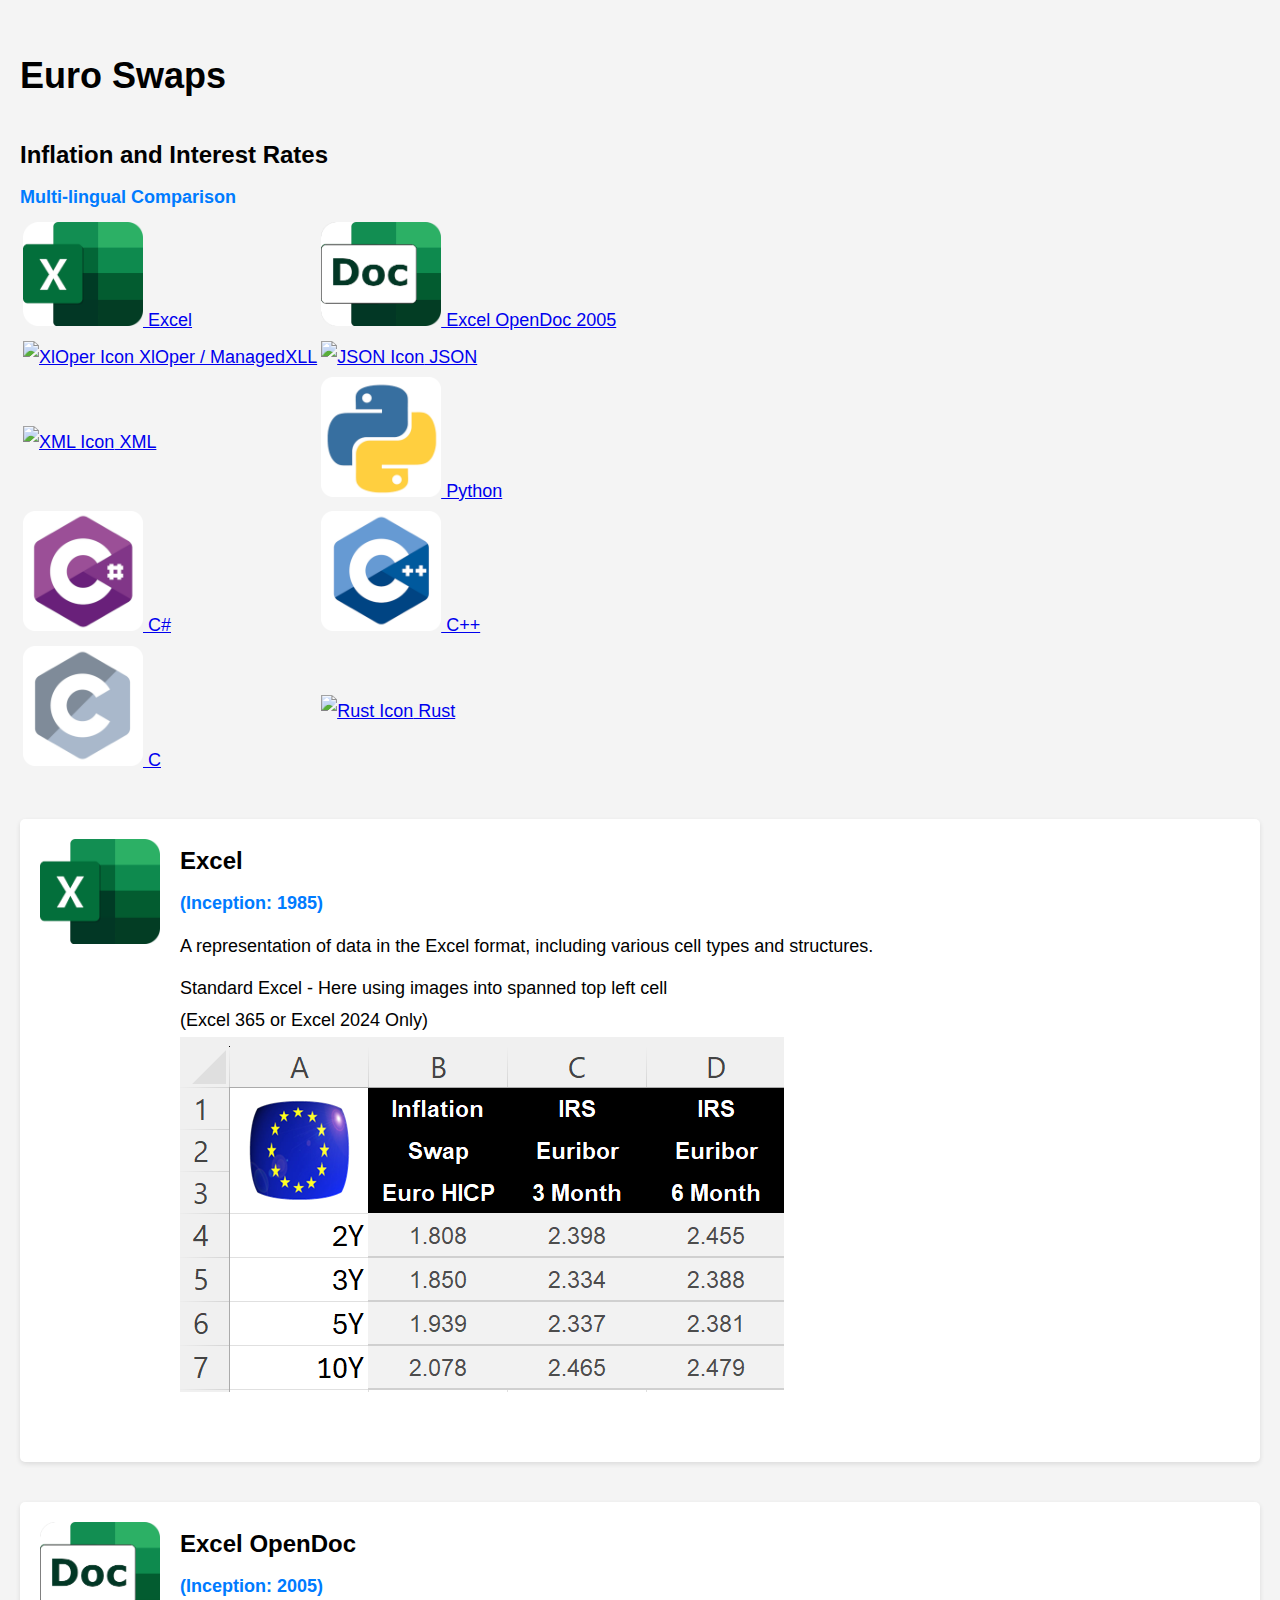
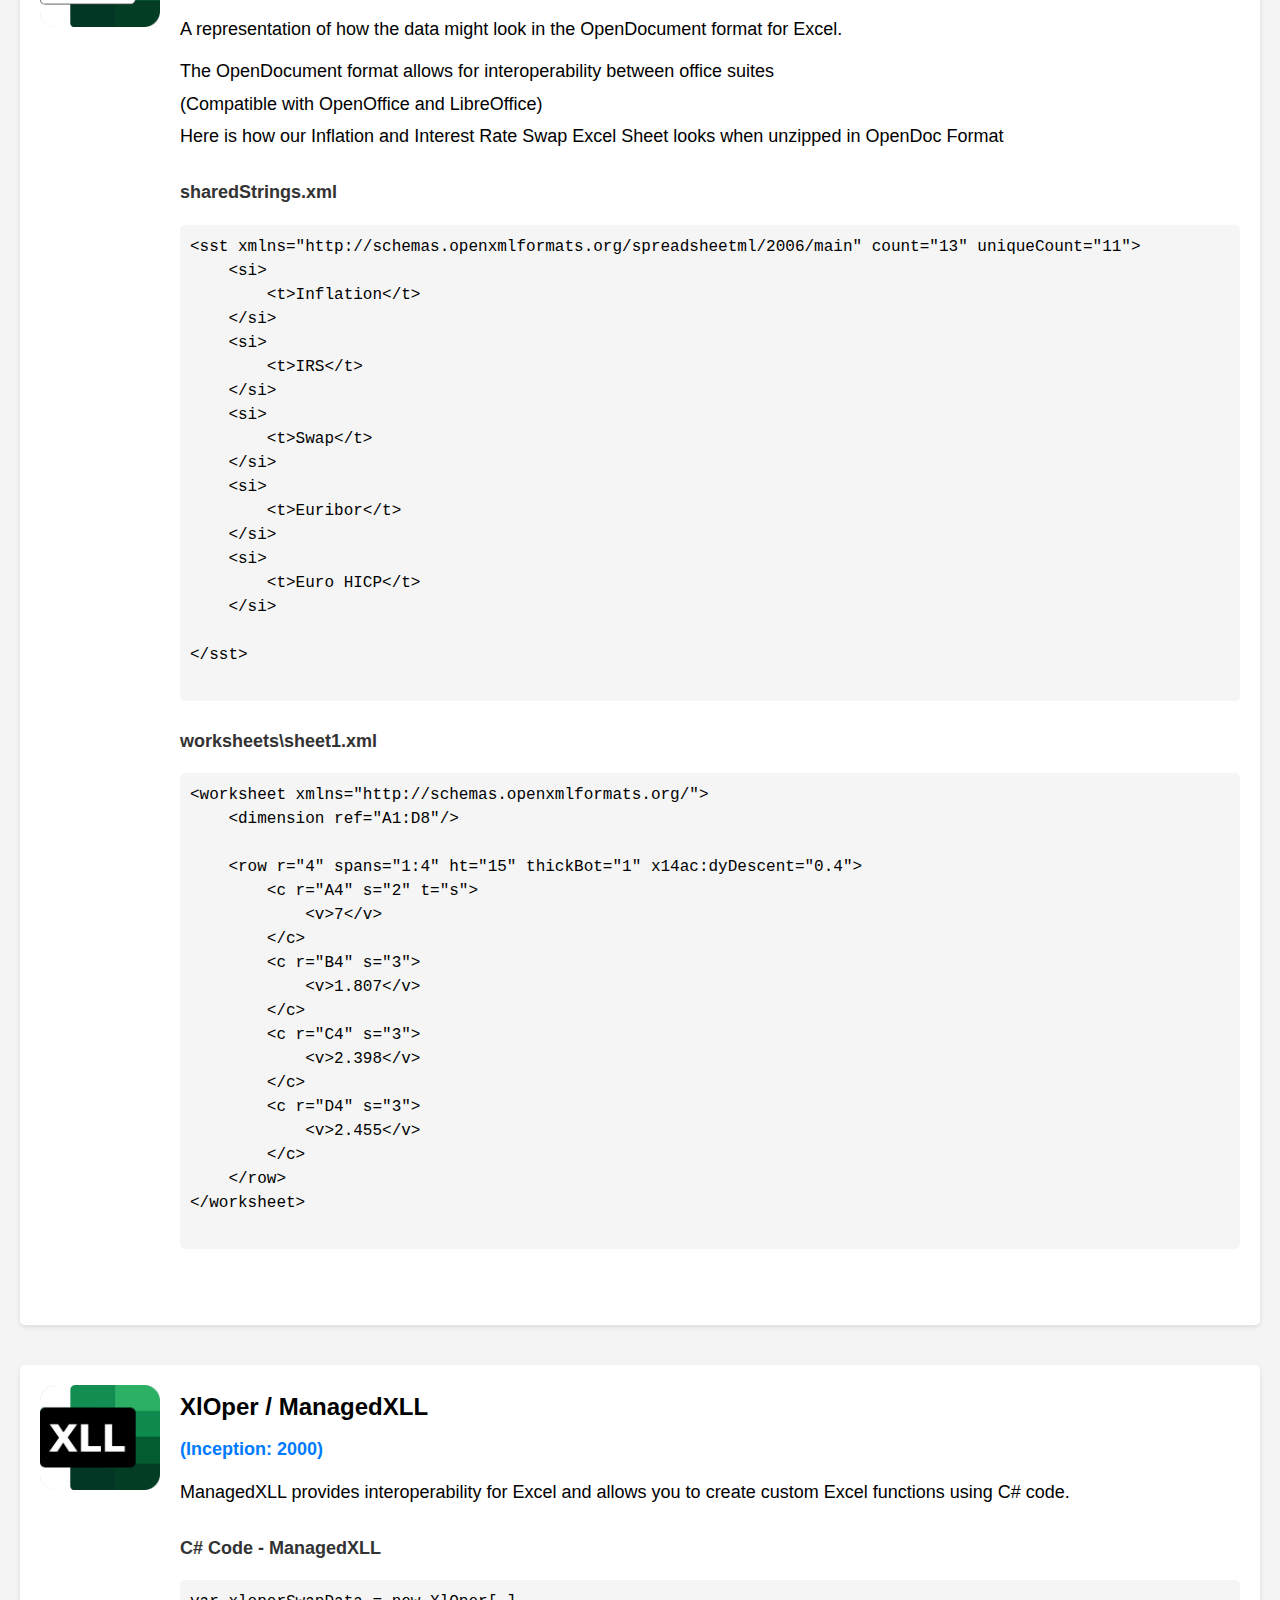
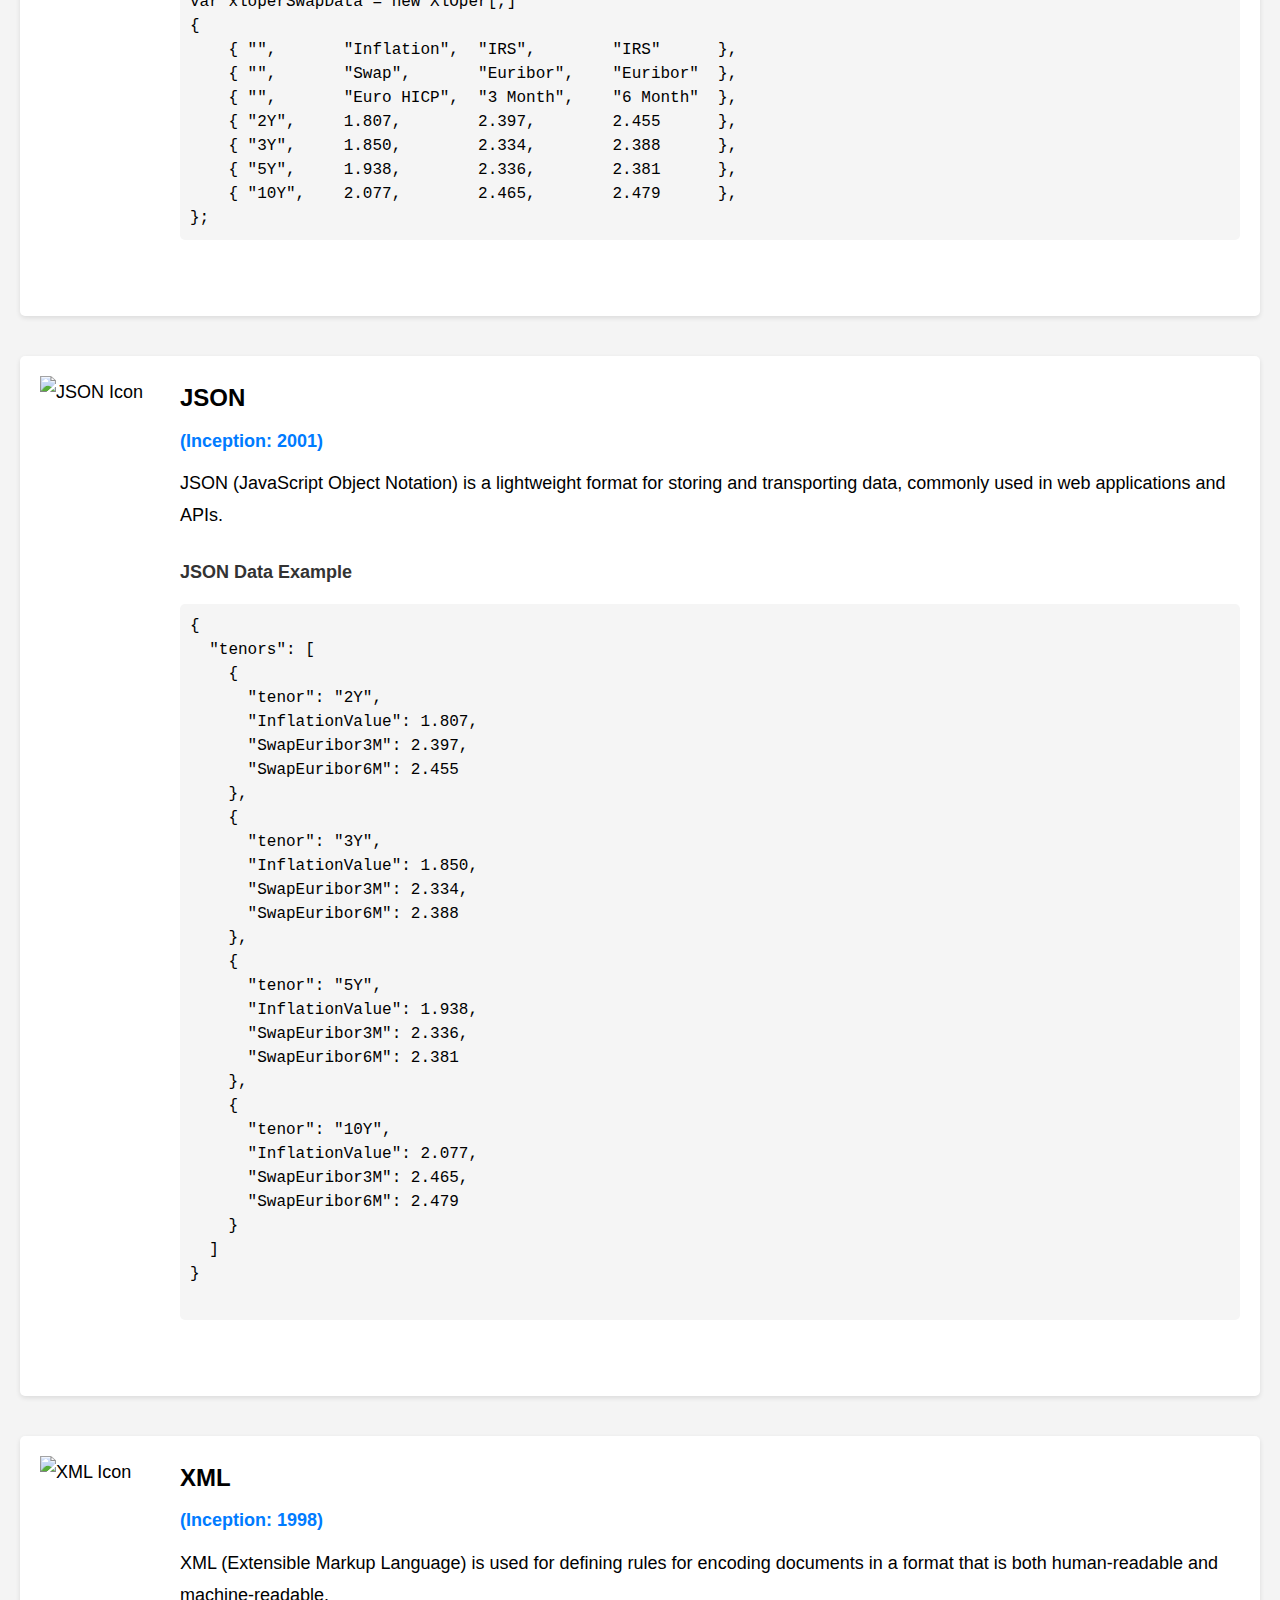
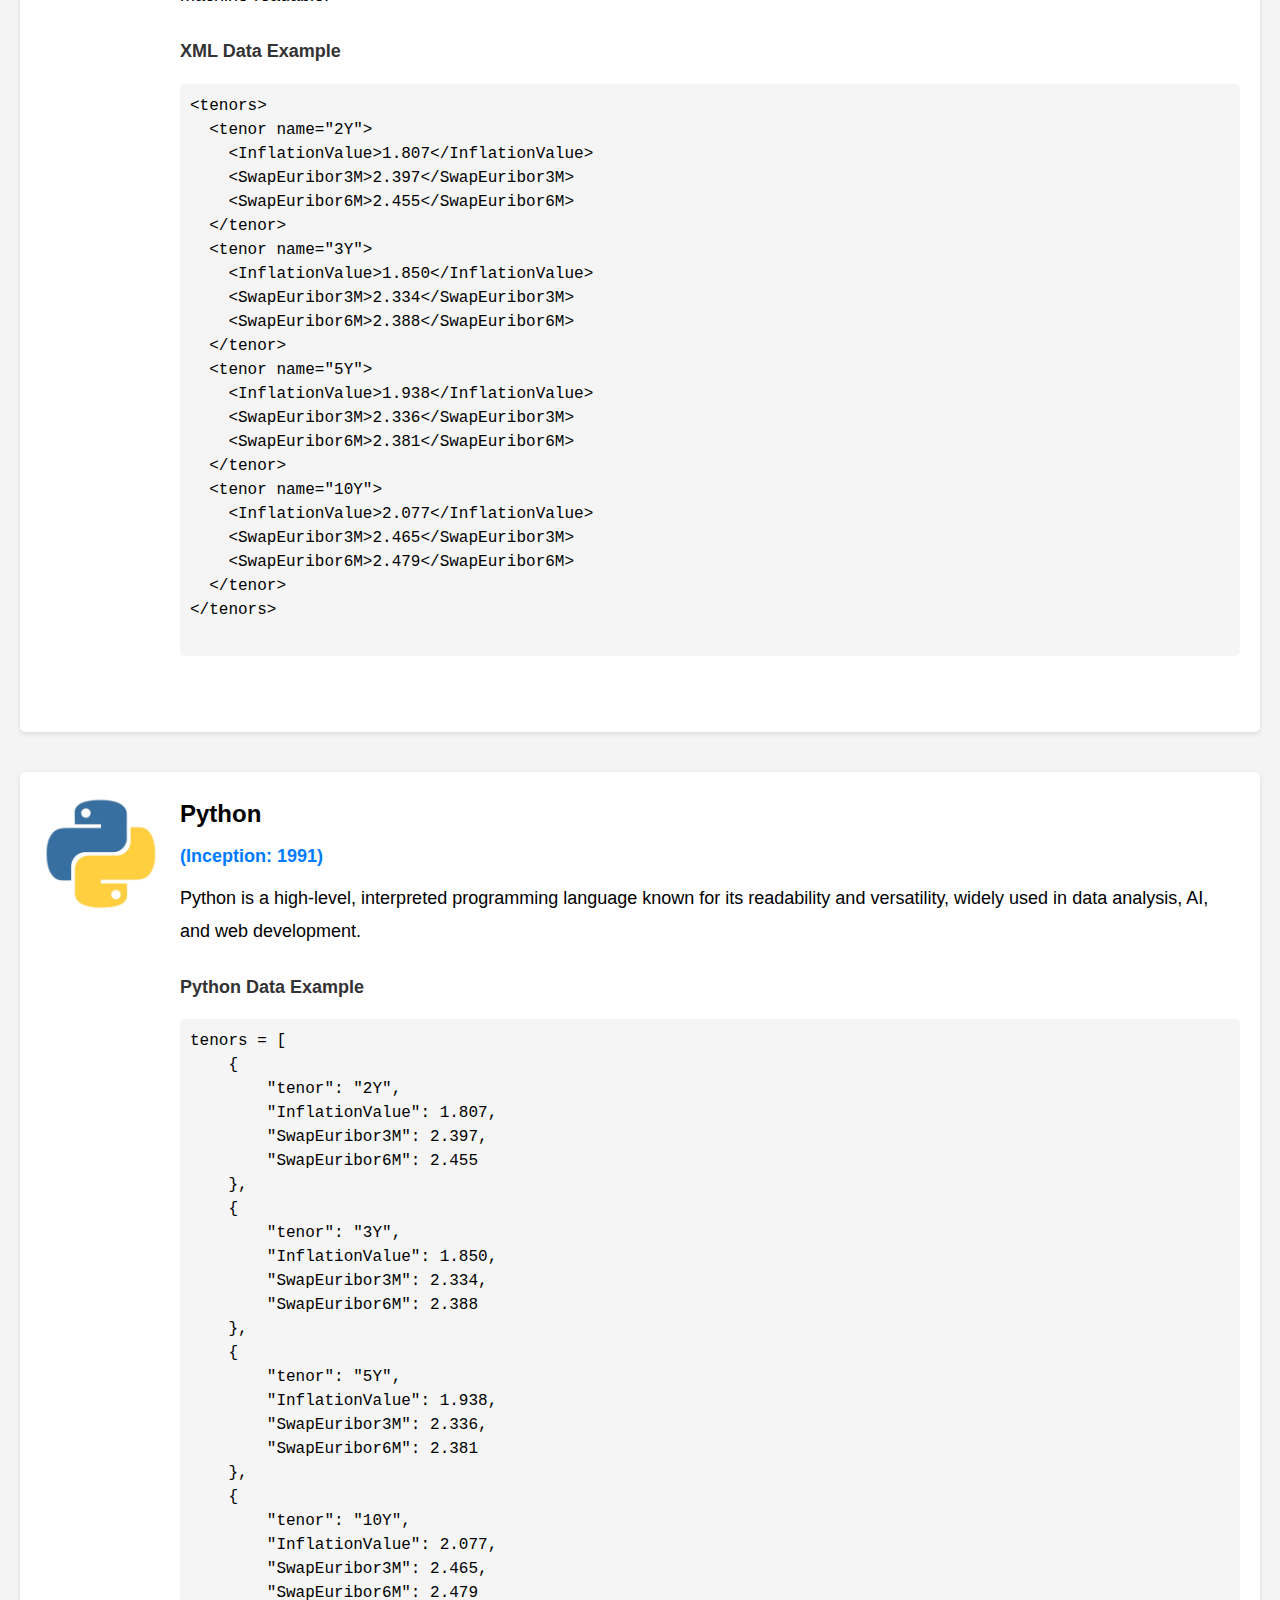
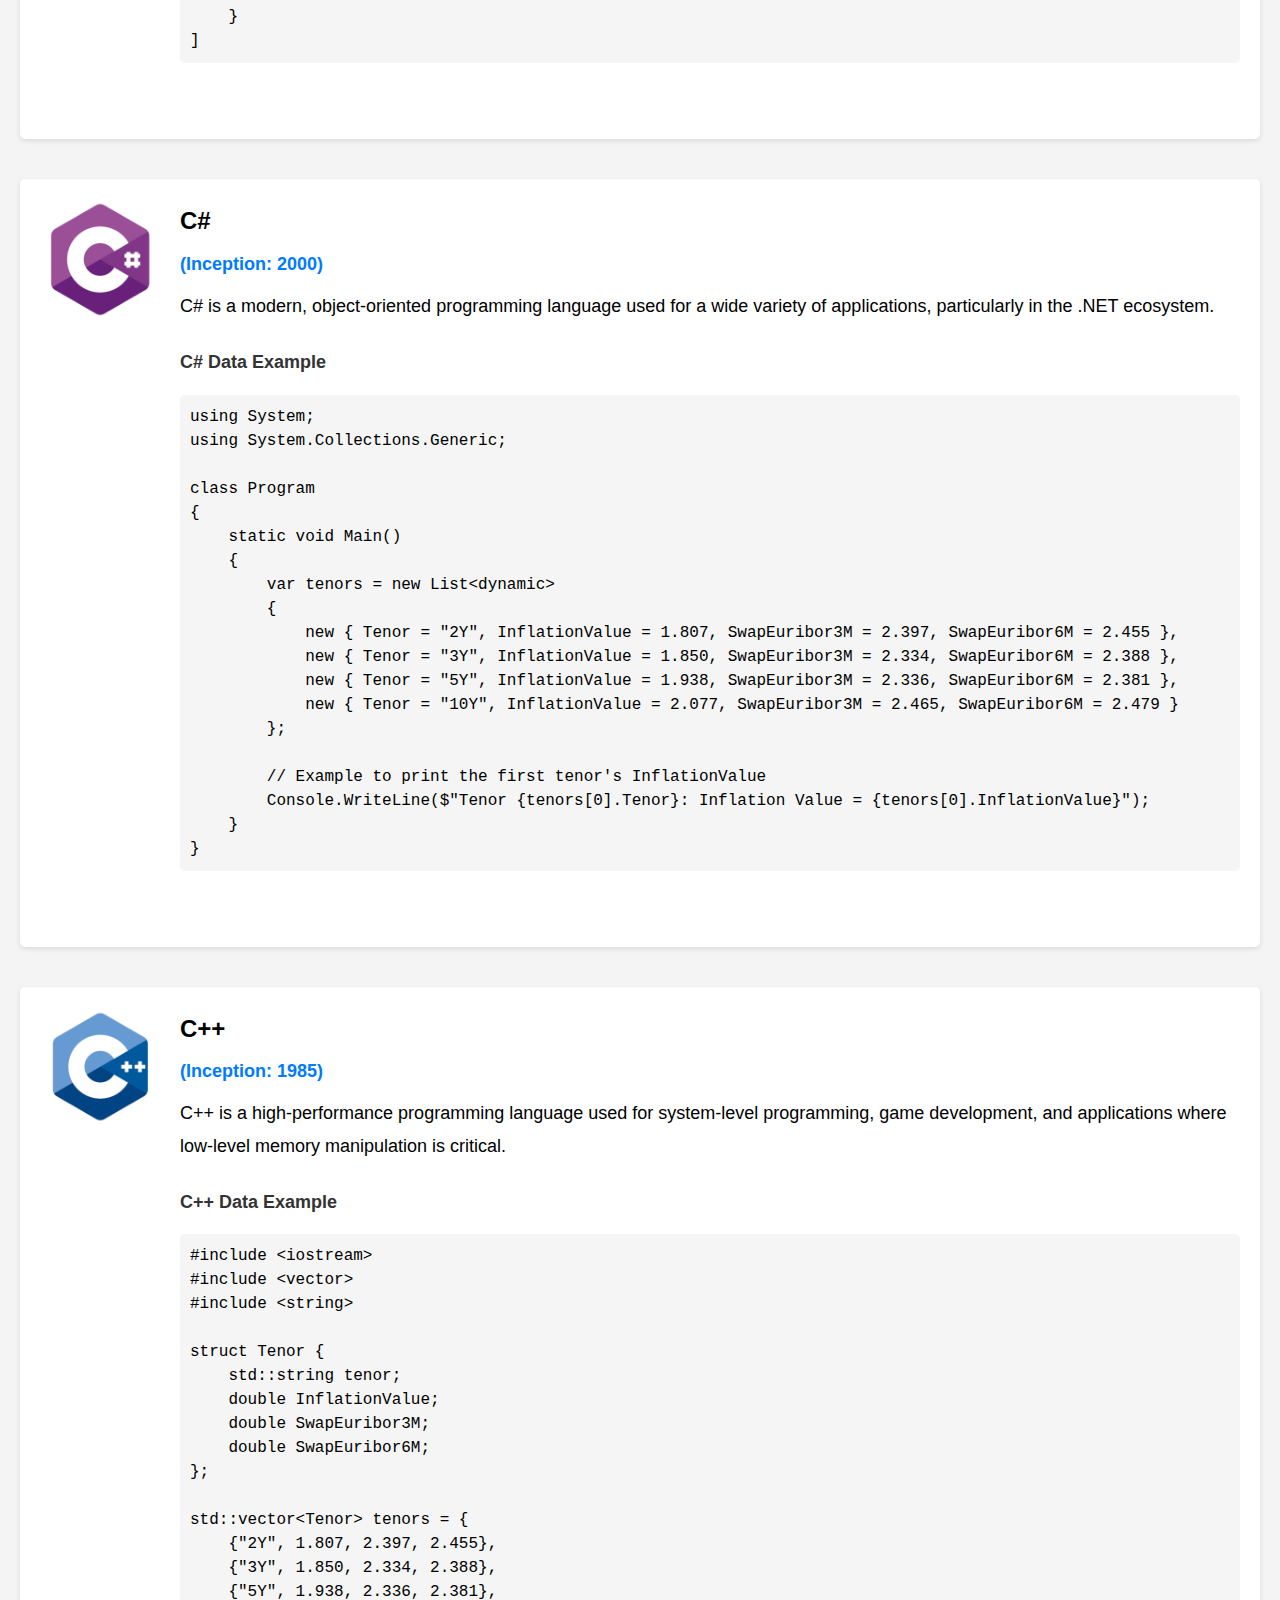
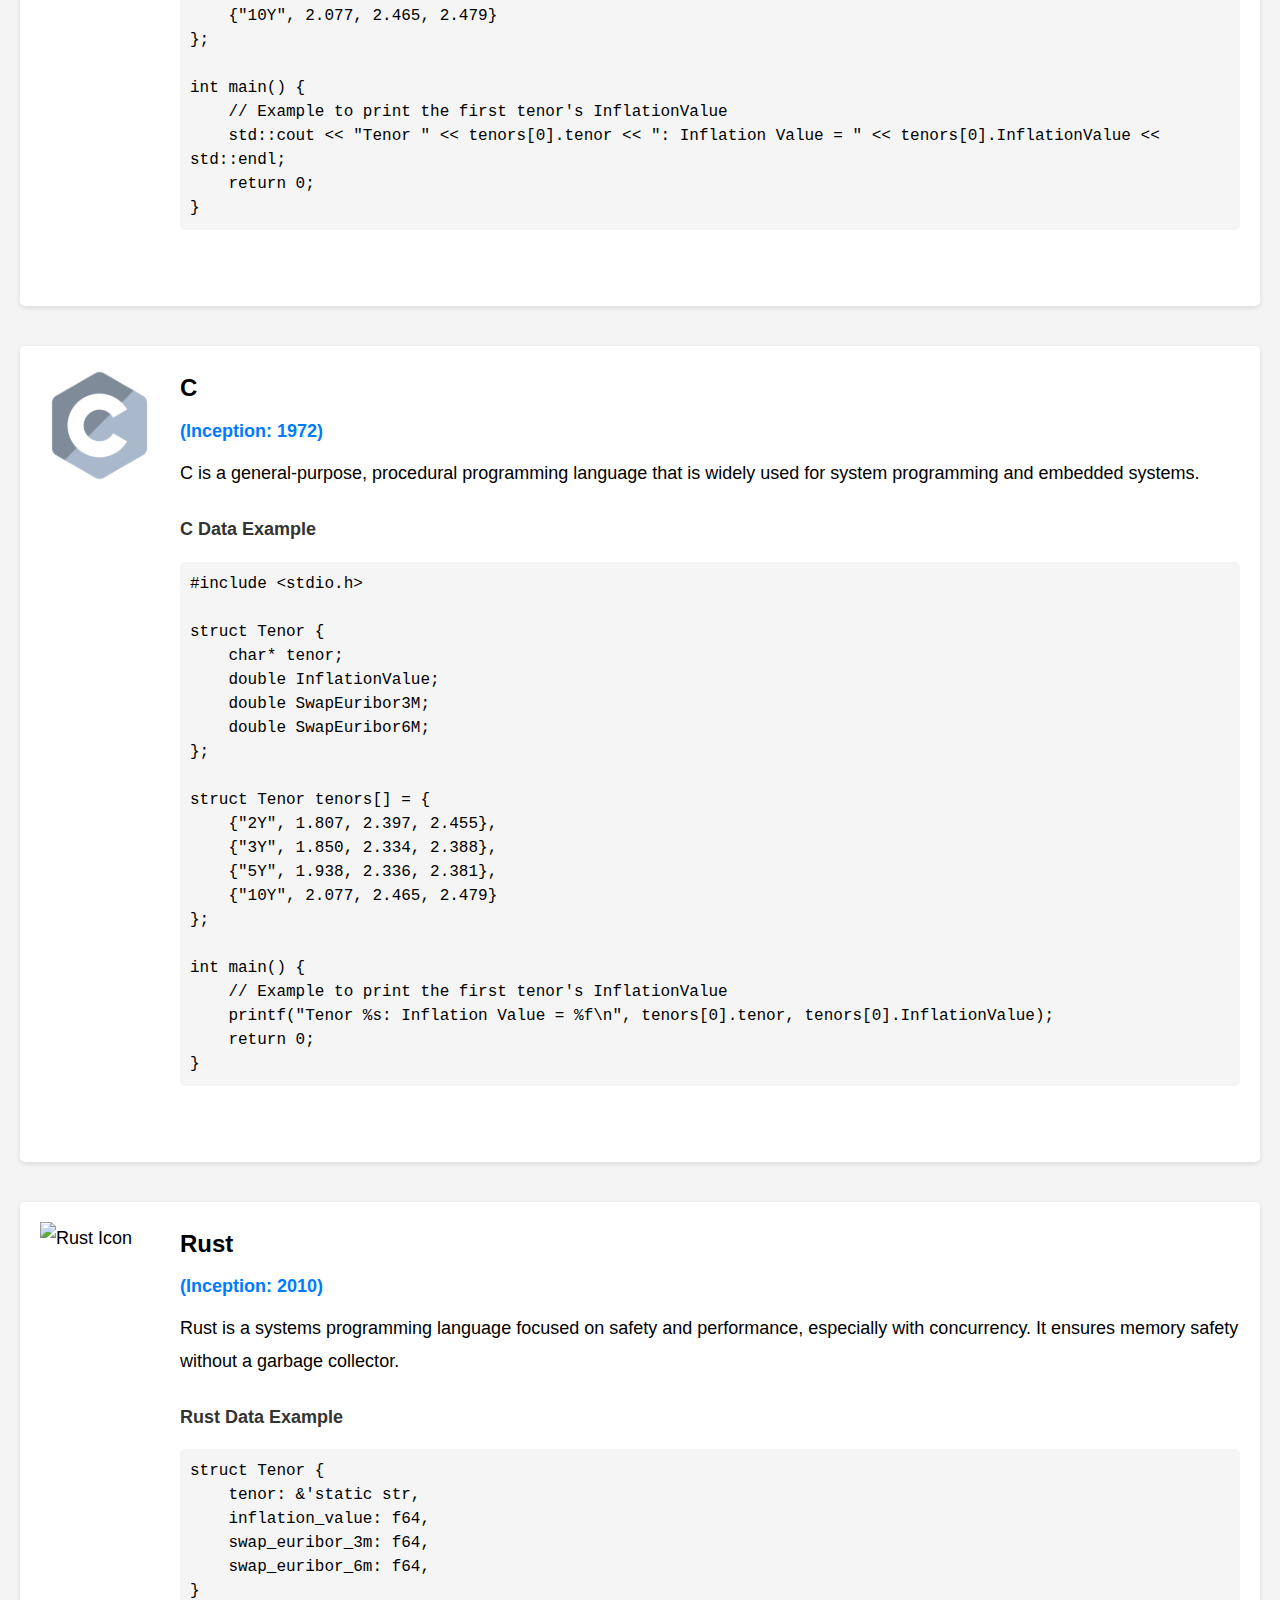
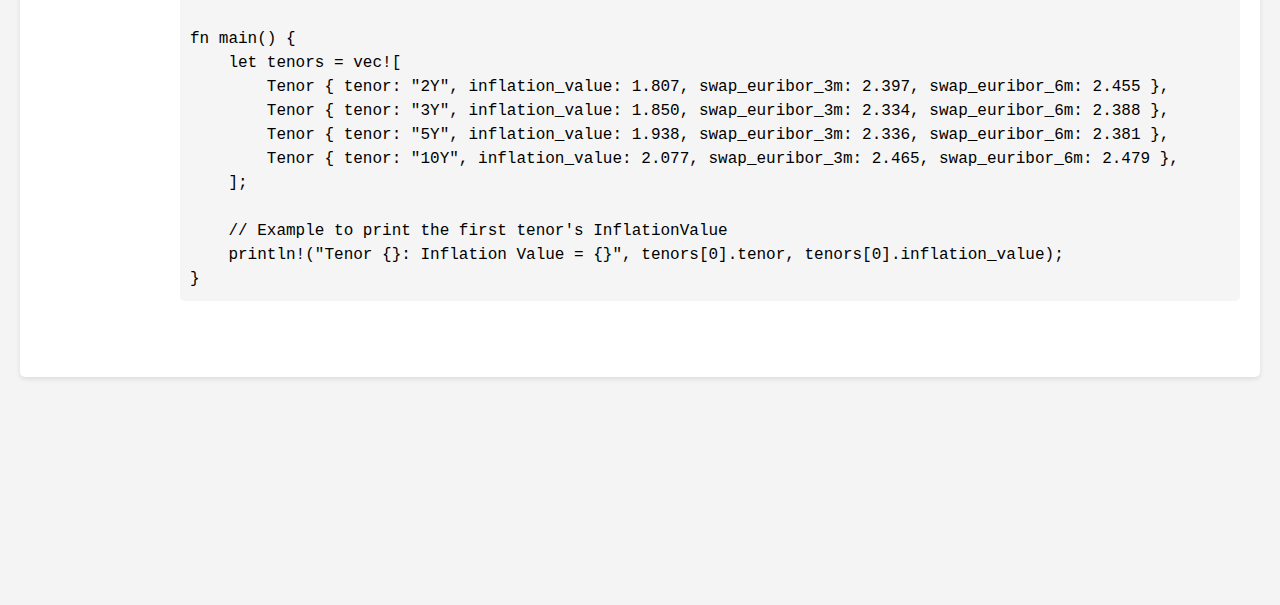
==== LanguageComparison/index.html @ ec54a906 "Version 1" ====
<!DOCTYPE html>
<html lang="en">
<head>
    <meta charset="UTF-8">
    <meta name="viewport" content="width=device-width, initial-scale=1.0">
    <title>Euro Swaps: Inflation and Interest Rates</title>

    <style>
        body {
            font-family: Arial, sans-serif;
            margin: 0;
            padding: 20px;
            line-height: 1.8;
            background-color: #f4f4f4;
            font-size: 18px;
        }

        section {
            margin-top: 40px;
            padding: 20px;
            background-color: #fff;
            border-radius: 5px;
            box-shadow: 0 2px 5px rgba(0, 0, 0, 0.1);
        }

        .grid-container {
            display: grid;
            grid-template-columns: 120px 1fr; /* Two columns: icon (120px) and content (1fr) */
            grid-gap: 20px;
            align-items: start;
        }

        .icon-large {
            grid-row: span 3;
            max-width: 120px;
            height: auto;
        }

        .content {
            grid-column: 2;
        }

        h2, h3, p {
            margin: 0;
        }

        h2 {
            font-size: 24px;
        }

        h3 {
            font-size: 18px;
            color: #007BFF;
            margin: 5px 0;
        }

        p {
            font-size: 18px;
            margin-top: 10px;
        }

        /* Code block for Rust */
        .code-block {
            margin-top: 20px;
        }

            /* Titles for code blocks */
            .code-block h4 {
                font-size: 18px;
                margin-bottom: 10px;
                color: #333;
            }

        pre {
            background-color: #f5f5f5;
            padding: 10px;
            border-radius: 5px;
            overflow-x: auto;
            font-family: 'Courier New', Courier, monospace;
            font-size: 16px;
            line-height: 1.5;
        }

        code {
            white-space: pre-wrap;
        }
    </style>



</head>
<body>

    <!-- Updated Header with title and subtitle -->
    <header>
        <h1>Euro Swaps</h1>
        <h2>Inflation and Interest Rates</h2>
        <h3>Multi-lingual Comparison</h3>
    </header>

    <!-- Navigation with custom icons for all items -->
    <nav>
        <table>
            <tr>
                <td><a href="#excel"><img src="images/Excel256x256.png" class="icon-large" alt="Excel Icon"> Excel</a></td>
                <td><a href="#opendoc"><img src="images/ExcelOpenDoc256x256.png" class="icon-large" alt="OpenDoc Icon"> Excel OpenDoc 2005</a></td>
            </tr>
            <tr>
                <td><a href="#xloper"><img src="images/ManagedXLL.png" class="icon-large" alt="XlOper Icon"> XlOper / ManagedXLL</a></td>
                <td><a href="#json"><img src="images/json_icon.png" class="icon-large" alt="JSON Icon"> JSON</a></td>
            </tr>
            <tr>
                <td><a href="#xml"><img src="images/xml_icon.png" class="icon-large" alt="XML Icon"> XML</a></td>
                <td><a href="#python"><img src="images/Python256x256.png" class="icon-large" alt="Python Icon"> Python</a></td>
            </tr>
            <tr>
                <td><a href="#csharp"><img src="images/CSharp256x256.png" class="icon-large" alt="C# Icon"> C#</a></td>
                <td><a href="#cpp"><img src="images/CPlusPlus256x256.png" class="icon-large" alt="C++ Icon"> C++</a></td>
            </tr>
            <tr>
                <td><a href="#c"><img src="images/C256x256.png" class="icon-large" alt="C Icon"> C</a></td>
                <td><a href="#rust"><img src="images/rust_icon.png" class="icon-large" alt="Rust Icon"> Rust</a></td>
            </tr>
        </table>
    </nav>

    <!-- Sections -->
    <!-- Sections -->
    <section id="excel">
        <div class="grid-container">
            <!-- Icon in the first column, spanning 3 rows -->
            <img src="images/Excel256x256.png" class="icon-large" alt="Excel Icon">

            <!-- Heading in the second column -->
            <div class="content">
                <h2>Excel</h2>
                <h3>(Inception: 1985)</h3>
                <p>A representation of data in the Excel format, including various cell types and structures.</p>

                <!-- Additional paragraph and image, both aligned with the content -->
                <p class="additional-text">
                    Standard Excel - Here using images into spanned top left cell <br>
                    (Excel 365 or Excel 2024 Only)
                </p>

                <img src="images/Euro-Inflation-Irs-Excel.png" alt="Excel format image" class="content-image">
            </div>
        </div>
    </section>

    <!-- Sections -->
    <section id="opendoc">
        <div class="grid-container">
            <!-- Icon in the first column, spanning 3 rows -->
            <img src="images/ExcelOpenDoc256x256.png" class="icon-large" alt="OpenDoc Icon">

            <!-- Heading and content in the second column -->
            <div class="content">
                <h2>Excel OpenDoc</h2>
                <h3>(Inception: 2005)</h3>
                <p>A representation of how the data might look in the OpenDocument format for Excel.</p>

                <!-- Additional paragraph, aligned with the content -->
                <p class="additional-text">
                    The OpenDocument format allows for interoperability between office suites <br>
                    (Compatible with OpenOffice and LibreOffice)<br>
                    Here is how our Inflation and Interest Rate Swap Excel Sheet looks when unzipped in OpenDoc Format
                </p>

                <!-- Side-by-side code blocks aligned below the last paragraph -->
                <div class="code-blocks">
                    <!-- Left code block with actual XML code -->
                    <div class="code-block">
                        <h4>sharedStrings.xml</h4>
                        <pre><code>&lt;sst xmlns=&quot;http://schemas.openxmlformats.org/spreadsheetml/2006/main&quot; count=&quot;13&quot; uniqueCount=&quot;11&quot;&gt;
    &lt;si&gt;
        &lt;t&gt;Inflation&lt;/t&gt;
    &lt;/si&gt;
    &lt;si&gt;
        &lt;t&gt;IRS&lt;/t&gt;
    &lt;/si&gt;
    &lt;si&gt;
        &lt;t&gt;Swap&lt;/t&gt;
    &lt;/si&gt;
    &lt;si&gt;
        &lt;t&gt;Euribor&lt;/t&gt;
    &lt;/si&gt;
    &lt;si&gt;
        &lt;t&gt;Euro HICP&lt;/t&gt;
    &lt;/si&gt;
    <!-- Additional code here -->
&lt;/sst&gt;
                    </code></pre>
                    </div>

                    <!-- Right code block with actual XML code -->
                    <div class="code-block">
                        <h4>worksheets\sheet1.xml</h4>
                        <pre><code>&lt;worksheet xmlns=&quot;http://schemas.openxmlformats.org/&quot;&gt;
    &lt;dimension ref=&quot;A1:D8&quot;/&gt;

    &lt;row r=&quot;4&quot; spans=&quot;1:4&quot; ht=&quot;15&quot; thickBot=&quot;1&quot; x14ac:dyDescent=&quot;0.4&quot;&gt;
        &lt;c r=&quot;A4&quot; s=&quot;2&quot; t=&quot;s&quot;&gt;
            &lt;v&gt;7&lt;/v&gt;
        &lt;/c&gt;
        &lt;c r=&quot;B4&quot; s=&quot;3&quot;&gt;
            &lt;v&gt;1.807&lt;/v&gt;
        &lt;/c&gt;
        &lt;c r=&quot;C4&quot; s=&quot;3&quot;&gt;
            &lt;v&gt;2.398&lt;/v&gt;
        &lt;/c&gt;
        &lt;c r=&quot;D4&quot; s=&quot;3&quot;&gt;
            &lt;v&gt;2.455&lt;/v&gt;
        &lt;/c&gt;
    &lt;/row&gt;
&lt;/worksheet&gt;
                    </code></pre>
                    </div>
                </div>
            </div>
        </div>
    </section>



    <!-- Sections -->
    <section id="managedxll">
        <div class="grid-container">
            <!-- Icon in the first column, spanning 3 rows -->
            <img src="images/ManagedXLL256x256.png" class="icon-large" alt="ManagedXLL Icon">

            <!-- Heading and content in the second column -->
            <div class="content">
                <h2>XlOper / ManagedXLL</h2>
                <h3>(Inception: 2000)</h3>
                <p>ManagedXLL provides interoperability for Excel and allows you to create custom Excel functions using C# code.</p>

                <!-- C# code block -->
                <div class="code-block">
                    <h4>C# Code - ManagedXLL</h4>
                    <pre><code>var xloperSwapData = new XlOper[,]
{
    { "",       "Inflation",  "IRS",        "IRS"      },
    { "",       "Swap",       "Euribor",    "Euribor"  },
    { "",       "Euro HICP",  "3 Month",    "6 Month"  },
    { "2Y",     1.807,        2.397,        2.455      },
    { "3Y",     1.850,        2.334,        2.388      },
    { "5Y",     1.938,        2.336,        2.381      },
    { "10Y",    2.077,        2.465,        2.479      },
};</code></pre>
                </div>
            </div>
        </div>
    </section>


    <!-- Sections -->
    <section id="json">
        <div class="grid-container">
            <!-- Icon in the first column, spanning 3 rows -->
            <img src="images/json_icon.png" class="icon-large" alt="JSON Icon">

            <!-- Heading and content in the second column -->
            <div class="content">
                <h2>JSON</h2>
                <h3>(Inception: 2001)</h3>
                <p>JSON (JavaScript Object Notation) is a lightweight format for storing and transporting data, commonly used in web applications and APIs.</p>

                <!-- JSON code block -->
                <div class="code-block">
                    <h4>JSON Data Example</h4>
                    <pre><code>{
  "tenors": [
    {
      "tenor": "2Y",
      "InflationValue": 1.807,
      "SwapEuribor3M": 2.397,
      "SwapEuribor6M": 2.455
    },
    {
      "tenor": "3Y",
      "InflationValue": 1.850,
      "SwapEuribor3M": 2.334,
      "SwapEuribor6M": 2.388
    },
    {
      "tenor": "5Y",
      "InflationValue": 1.938,
      "SwapEuribor3M": 2.336,
      "SwapEuribor6M": 2.381
    },
    {
      "tenor": "10Y",
      "InflationValue": 2.077,
      "SwapEuribor3M": 2.465,
      "SwapEuribor6M": 2.479
    }
  ]
}
                </code></pre>
                </div>
            </div>
        </div>
    </section>


    <!-- Sections -->
    <section id="xml">
        <div class="grid-container">
            <!-- Icon in the first column, spanning 3 rows -->
            <img src="images/xml_icon.png" class="icon-large" alt="XML Icon">

            <!-- Heading and content in the second column -->
            <div class="content">
                <h2>XML</h2>
                <h3>(Inception: 1998)</h3>
                <p>XML (Extensible Markup Language) is used for defining rules for encoding documents in a format that is both human-readable and machine-readable.</p>

                <!-- XML code block -->
                <div class="code-block">
                    <h4>XML Data Example</h4>
                    <pre><code>&lt;tenors&gt;
  &lt;tenor name=&quot;2Y&quot;&gt;
    &lt;InflationValue&gt;1.807&lt;/InflationValue&gt;
    &lt;SwapEuribor3M&gt;2.397&lt;/SwapEuribor3M&gt;
    &lt;SwapEuribor6M&gt;2.455&lt;/SwapEuribor6M&gt;
  &lt;/tenor&gt;
  &lt;tenor name=&quot;3Y&quot;&gt;
    &lt;InflationValue&gt;1.850&lt;/InflationValue&gt;
    &lt;SwapEuribor3M&gt;2.334&lt;/SwapEuribor3M&gt;
    &lt;SwapEuribor6M&gt;2.388&lt;/SwapEuribor6M&gt;
  &lt;/tenor&gt;
  &lt;tenor name=&quot;5Y&quot;&gt;
    &lt;InflationValue&gt;1.938&lt;/InflationValue&gt;
    &lt;SwapEuribor3M&gt;2.336&lt;/SwapEuribor3M&gt;
    &lt;SwapEuribor6M&gt;2.381&lt;/SwapEuribor6M&gt;
  &lt;/tenor&gt;
  &lt;tenor name=&quot;10Y&quot;&gt;
    &lt;InflationValue&gt;2.077&lt;/InflationValue&gt;
    &lt;SwapEuribor3M&gt;2.465&lt;/SwapEuribor3M&gt;
    &lt;SwapEuribor6M&gt;2.479&lt;/SwapEuribor6M&gt;
  &lt;/tenor&gt;
&lt;/tenors&gt;
                </code></pre>
                </div>
            </div>
        </div>
    </section>


    <!-- Sections -->
    <section id="python">
        <div class="grid-container">
            <!-- Icon in the first column, spanning 3 rows -->
            <img src="images/Python256x256.png" class="icon-large" alt="Python Icon">

            <!-- Heading and content in the second column -->
            <div class="content">
                <h2>Python</h2>
                <h3>(Inception: 1991)</h3>
                <p>Python is a high-level, interpreted programming language known for its readability and versatility, widely used in data analysis, AI, and web development.</p>

                <!-- Python code block -->
                <div class="code-block">
                    <h4>Python Data Example</h4>
                    <pre><code>tenors = [
    {
        "tenor": "2Y",
        "InflationValue": 1.807,
        "SwapEuribor3M": 2.397,
        "SwapEuribor6M": 2.455
    },
    {
        "tenor": "3Y",
        "InflationValue": 1.850,
        "SwapEuribor3M": 2.334,
        "SwapEuribor6M": 2.388
    },
    {
        "tenor": "5Y",
        "InflationValue": 1.938,
        "SwapEuribor3M": 2.336,
        "SwapEuribor6M": 2.381
    },
    {
        "tenor": "10Y",
        "InflationValue": 2.077,
        "SwapEuribor3M": 2.465,
        "SwapEuribor6M": 2.479
    }
]</code></pre>
                </div>
            </div>
        </div>
    </section>

    <!-- Sections -->
    <section id="csharp">
        <div class="grid-container">
            <!-- Icon in the first column, spanning 3 rows -->
            <img src="images/CSharp256x256.png" class="icon-large" alt="C# Icon">

            <!-- Heading and content in the second column -->
            <div class="content">
                <h2>C#</h2>
                <h3>(Inception: 2000)</h3>
                <p>C# is a modern, object-oriented programming language used for a wide variety of applications, particularly in the .NET ecosystem.</p>

                <!-- C# code block -->
                <div class="code-block">
                    <h4>C# Data Example</h4>
                    <pre><code>using System;
using System.Collections.Generic;

class Program
{
    static void Main()
    {
        var tenors = new List&lt;dynamic&gt;
        {
            new { Tenor = "2Y", InflationValue = 1.807, SwapEuribor3M = 2.397, SwapEuribor6M = 2.455 },
            new { Tenor = "3Y", InflationValue = 1.850, SwapEuribor3M = 2.334, SwapEuribor6M = 2.388 },
            new { Tenor = "5Y", InflationValue = 1.938, SwapEuribor3M = 2.336, SwapEuribor6M = 2.381 },
            new { Tenor = "10Y", InflationValue = 2.077, SwapEuribor3M = 2.465, SwapEuribor6M = 2.479 }
        };

        // Example to print the first tenor's InflationValue
        Console.WriteLine($"Tenor {tenors[0].Tenor}: Inflation Value = {tenors[0].InflationValue}");
    }
}</code></pre>
                </div>
            </div>
        </div>
    </section>



    <!-- Sections -->
    <section id="cpp">
        <div class="grid-container">
            <!-- Icon in the first column, spanning 3 rows -->
            <img src="images/CPlusPlus256x256.png" class="icon-large" alt="C++ Icon">

            <!-- Heading and content in the second column -->
            <div class="content">
                <h2>C++</h2>
                <h3>(Inception: 1985)</h3>
                <p>C++ is a high-performance programming language used for system-level programming, game development, and applications where low-level memory manipulation is critical.</p>

                <!-- C++ code block -->
                <div class="code-block">
                    <h4>C++ Data Example</h4>
                    <pre><code>#include &lt;iostream&gt;
#include &lt;vector&gt;
#include &lt;string&gt;

struct Tenor {
    std::string tenor;
    double InflationValue;
    double SwapEuribor3M;
    double SwapEuribor6M;
};

std::vector&lt;Tenor&gt; tenors = {
    {"2Y", 1.807, 2.397, 2.455},
    {"3Y", 1.850, 2.334, 2.388},
    {"5Y", 1.938, 2.336, 2.381},
    {"10Y", 2.077, 2.465, 2.479}
};

int main() {
    // Example to print the first tenor's InflationValue
    std::cout &lt;&lt; "Tenor " &lt;&lt; tenors[0].tenor &lt;&lt; ": Inflation Value = " &lt;&lt; tenors[0].InflationValue &lt;&lt; std::endl;
    return 0;
}</code></pre>
                </div>
            </div>
        </div>
    </section>


    <!-- Sections -->
    <section id="c">
        <div class="grid-container">
            <!-- Icon in the first column, spanning 3 rows -->
            <img src="images/C256x256.png" class="icon-large" alt="C Icon">

            <!-- Heading and content in the second column -->
            <div class="content">
                <h2>C</h2>
                <h3>(Inception: 1972)</h3>
                <p>C is a general-purpose, procedural programming language that is widely used for system programming and embedded systems.</p>

                <!-- C code block -->
                <div class="code-block">
                    <h4>C Data Example</h4>
                    <pre><code>#include &lt;stdio.h&gt;

struct Tenor {
    char* tenor;
    double InflationValue;
    double SwapEuribor3M;
    double SwapEuribor6M;
};

struct Tenor tenors[] = {
    {"2Y", 1.807, 2.397, 2.455},
    {"3Y", 1.850, 2.334, 2.388},
    {"5Y", 1.938, 2.336, 2.381},
    {"10Y", 2.077, 2.465, 2.479}
};

int main() {
    // Example to print the first tenor's InflationValue
    printf("Tenor %s: Inflation Value = %f\n", tenors[0].tenor, tenors[0].InflationValue);
    return 0;
}
</code></pre>
                </div>
            </div>
        </div>
    </section>


    <!-- Sections -->
    <section id="rust">
        <div class="grid-container">
            <!-- Icon in the first column, spanning 3 rows -->
            <img src="images/rust_icon.png" class="icon-large" alt="Rust Icon">

            <!-- Heading and content in the second column -->
            <div class="content">
                <h2>Rust</h2>
                <h3>(Inception: 2010)</h3>
                <p>Rust is a systems programming language focused on safety and performance, especially with concurrency. It ensures memory safety without a garbage collector.</p>

                <!-- Rust code block -->
                <div class="code-block">
                    <h4>Rust Data Example</h4>
                    <pre><code>struct Tenor {
    tenor: &'static str,
    inflation_value: f64,
    swap_euribor_3m: f64,
    swap_euribor_6m: f64,
}

fn main() {
    let tenors = vec![
        Tenor { tenor: "2Y", inflation_value: 1.807, swap_euribor_3m: 2.397, swap_euribor_6m: 2.455 },
        Tenor { tenor: "3Y", inflation_value: 1.850, swap_euribor_3m: 2.334, swap_euribor_6m: 2.388 },
        Tenor { tenor: "5Y", inflation_value: 1.938, swap_euribor_3m: 2.336, swap_euribor_6m: 2.381 },
        Tenor { tenor: "10Y", inflation_value: 2.077, swap_euribor_3m: 2.465, swap_euribor_6m: 2.479 },
    ];

    // Example to print the first tenor's InflationValue
    println!("Tenor {}: Inflation Value = {}", tenors[0].tenor, tenors[0].inflation_value);
}</code></pre>
                </div>
            </div>
        </div>
    </section>


</body>
</html>
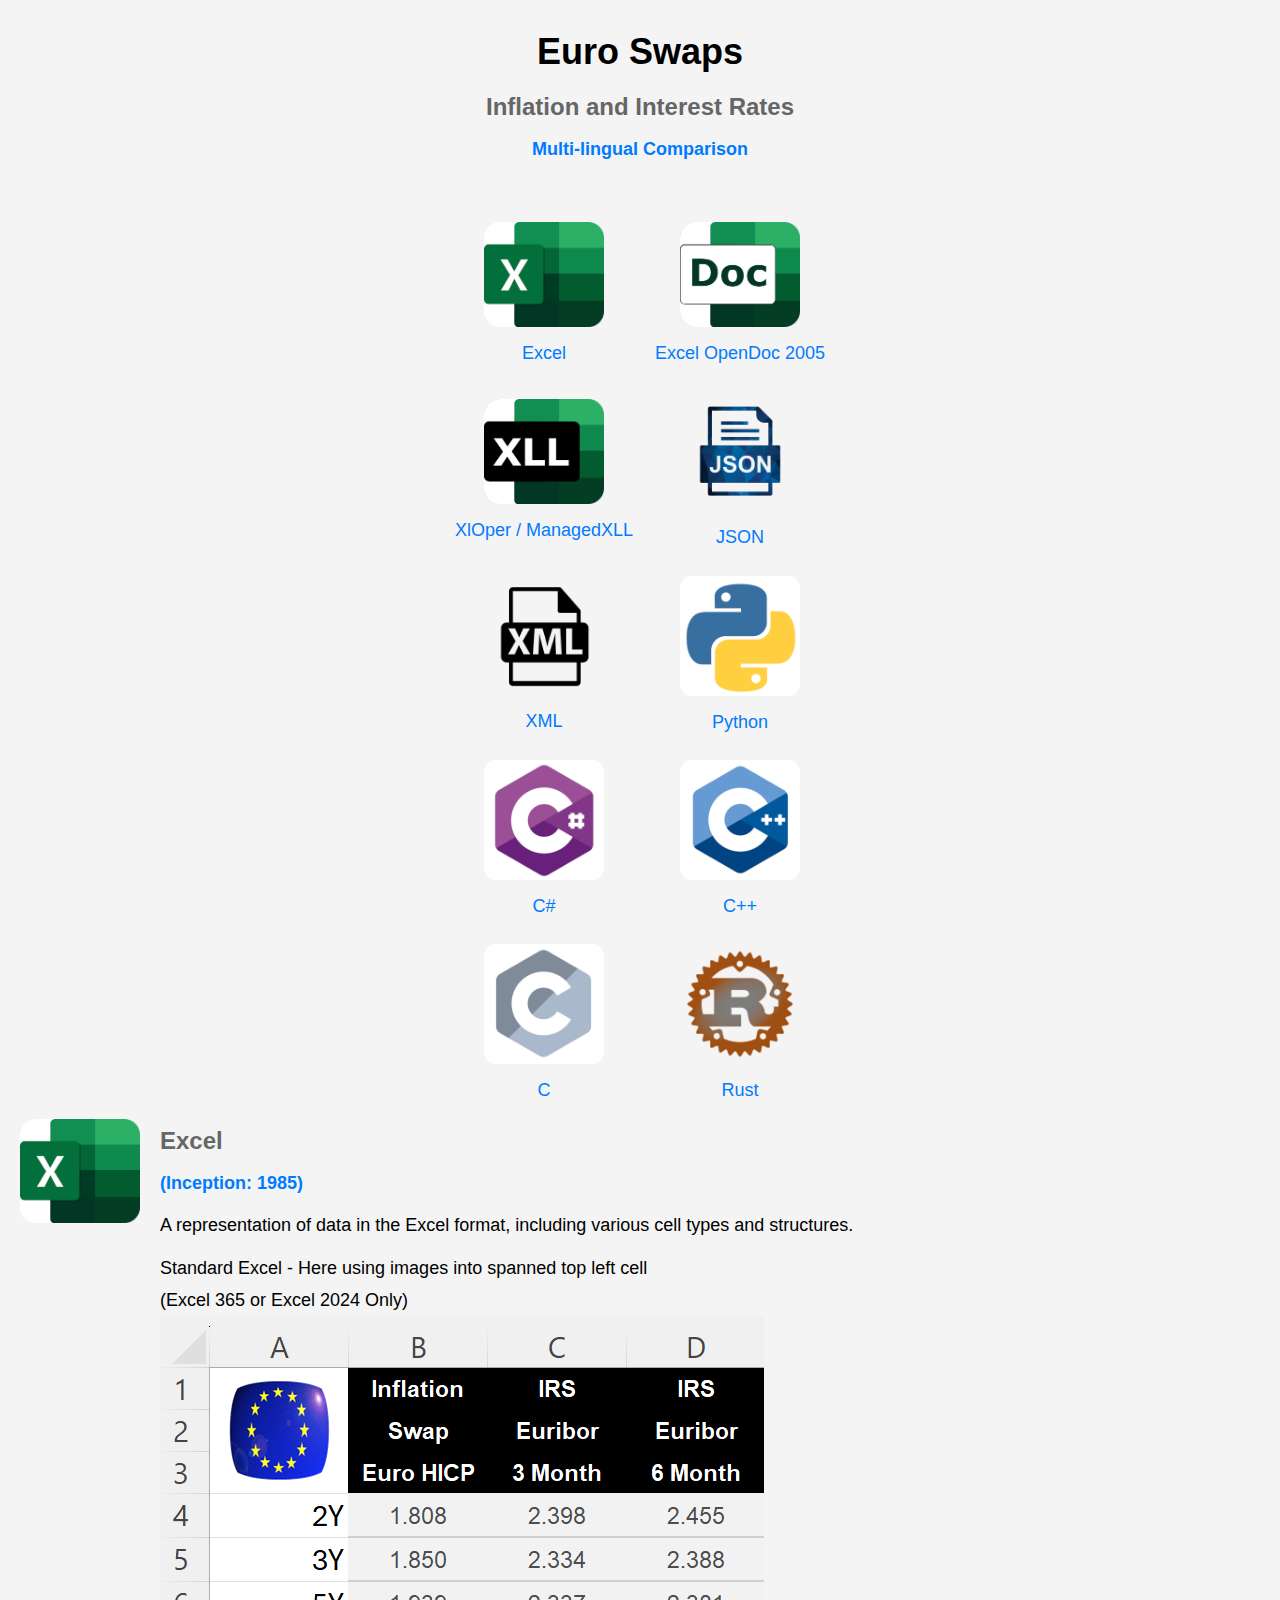
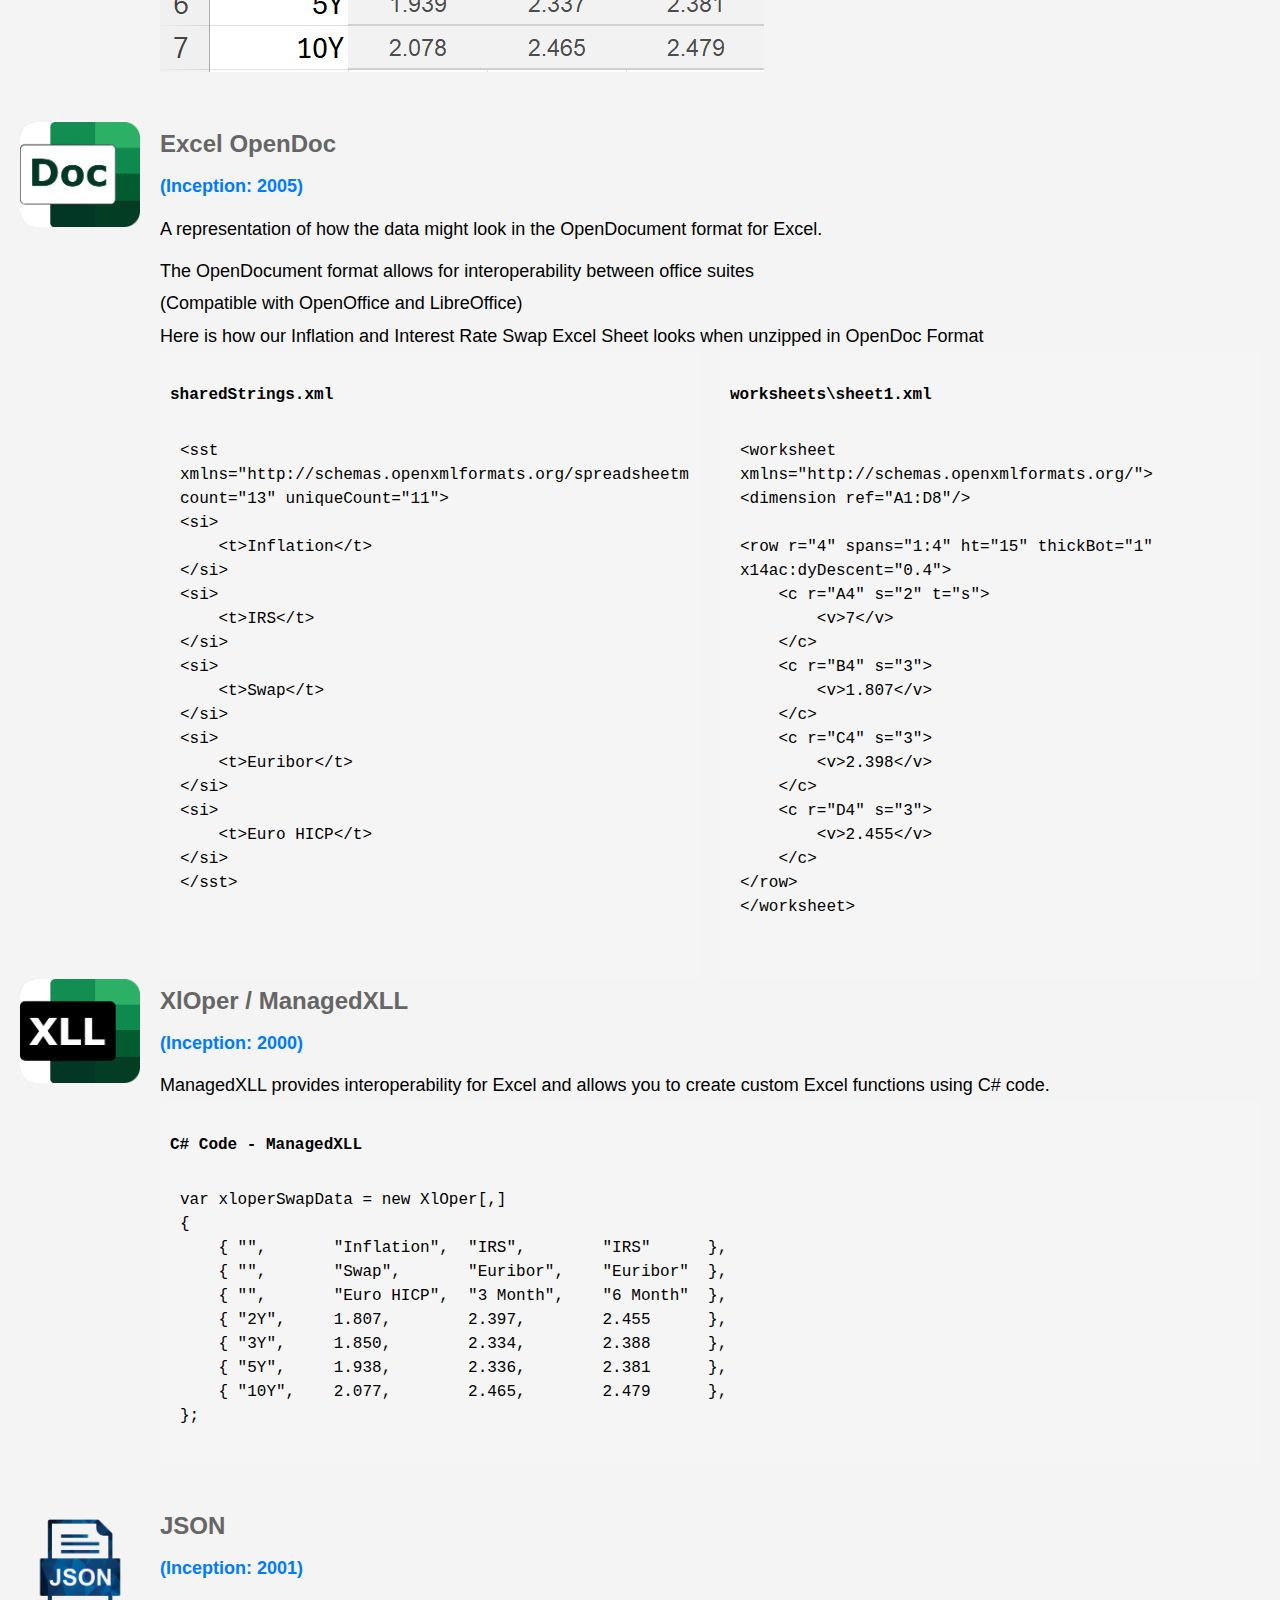
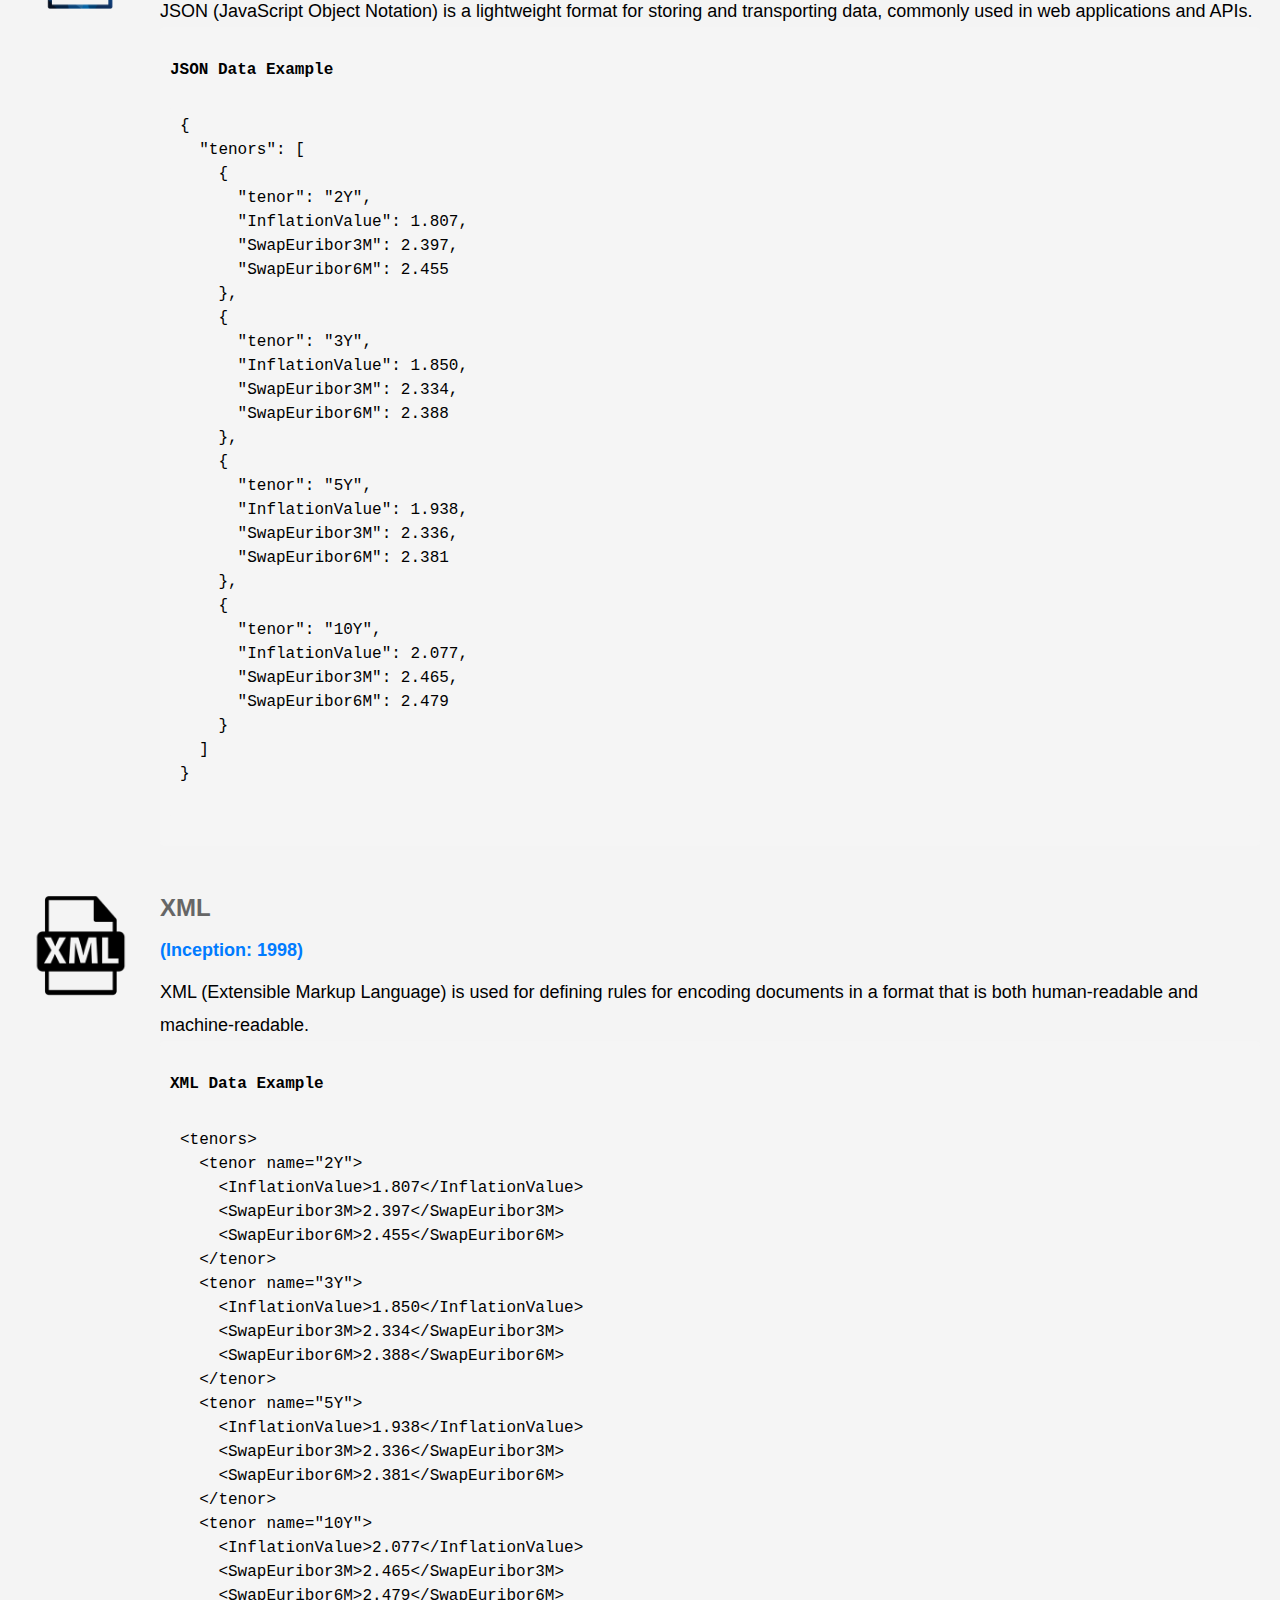
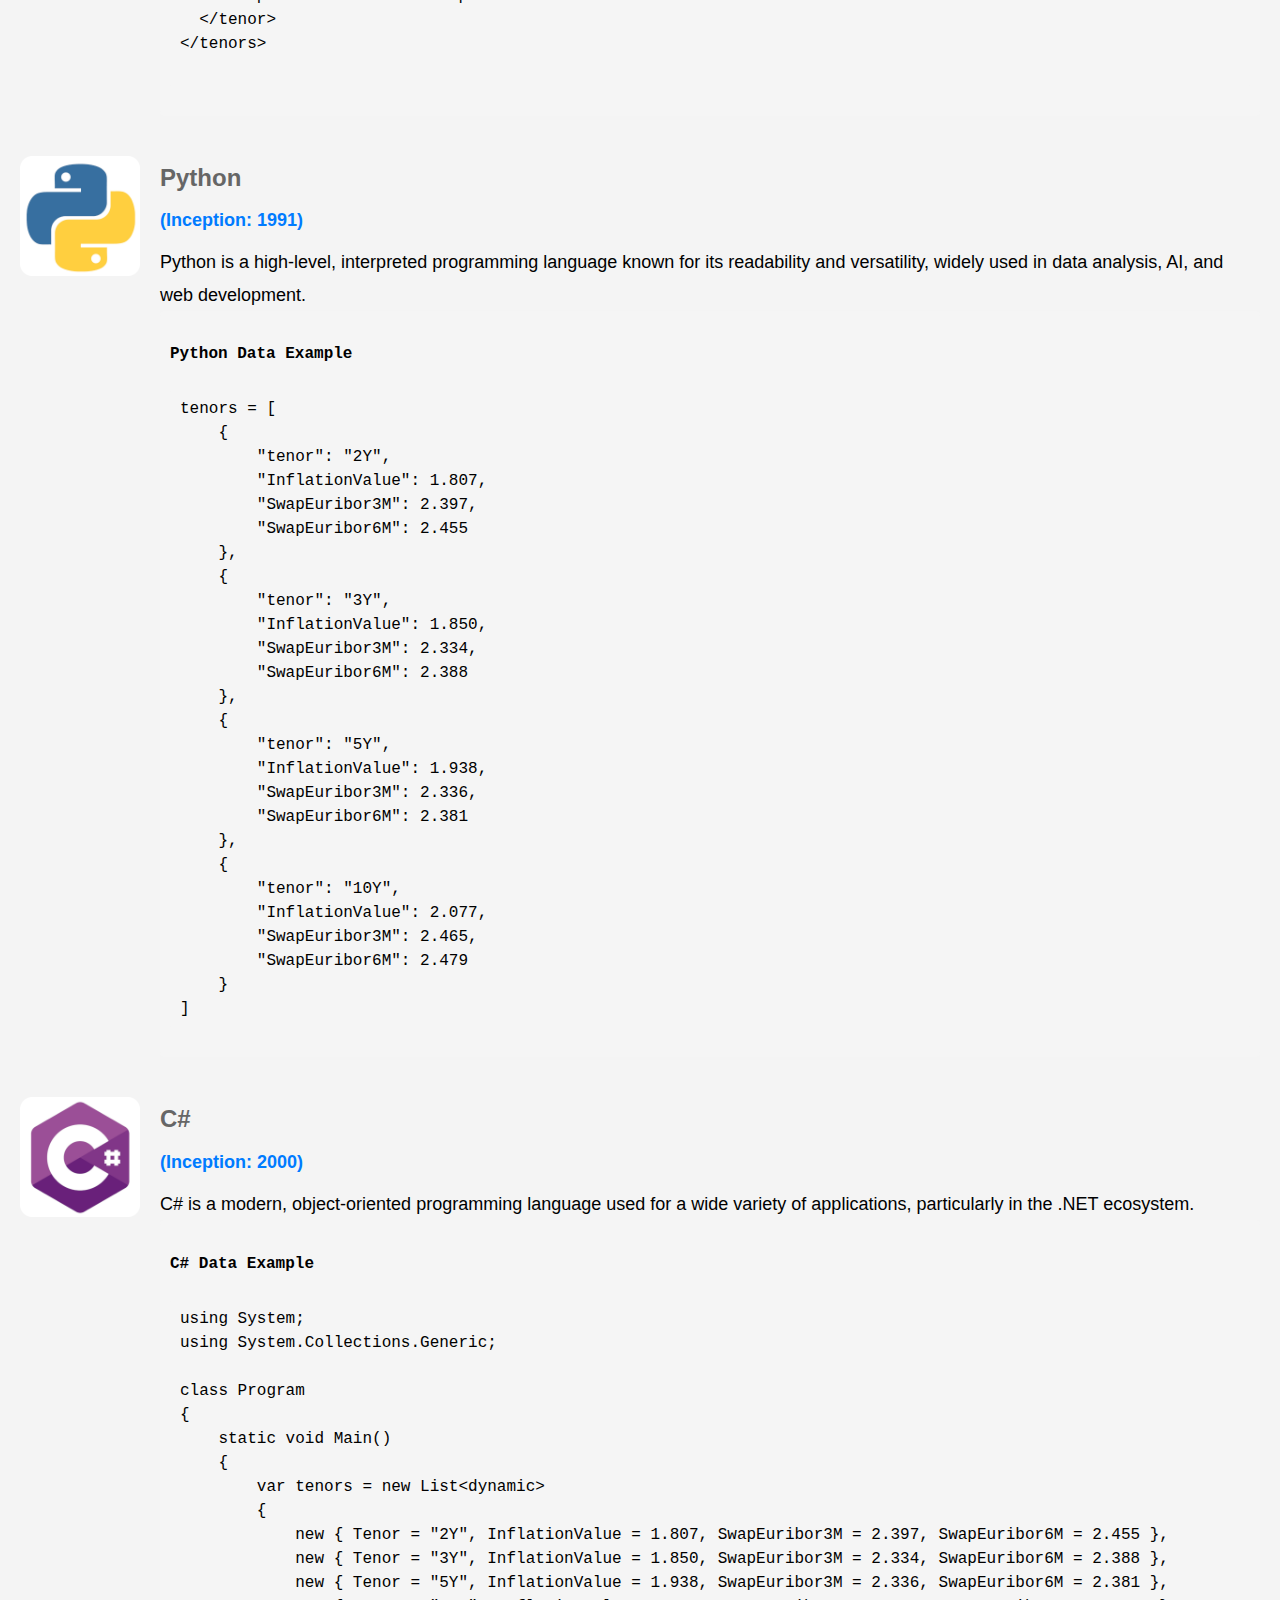
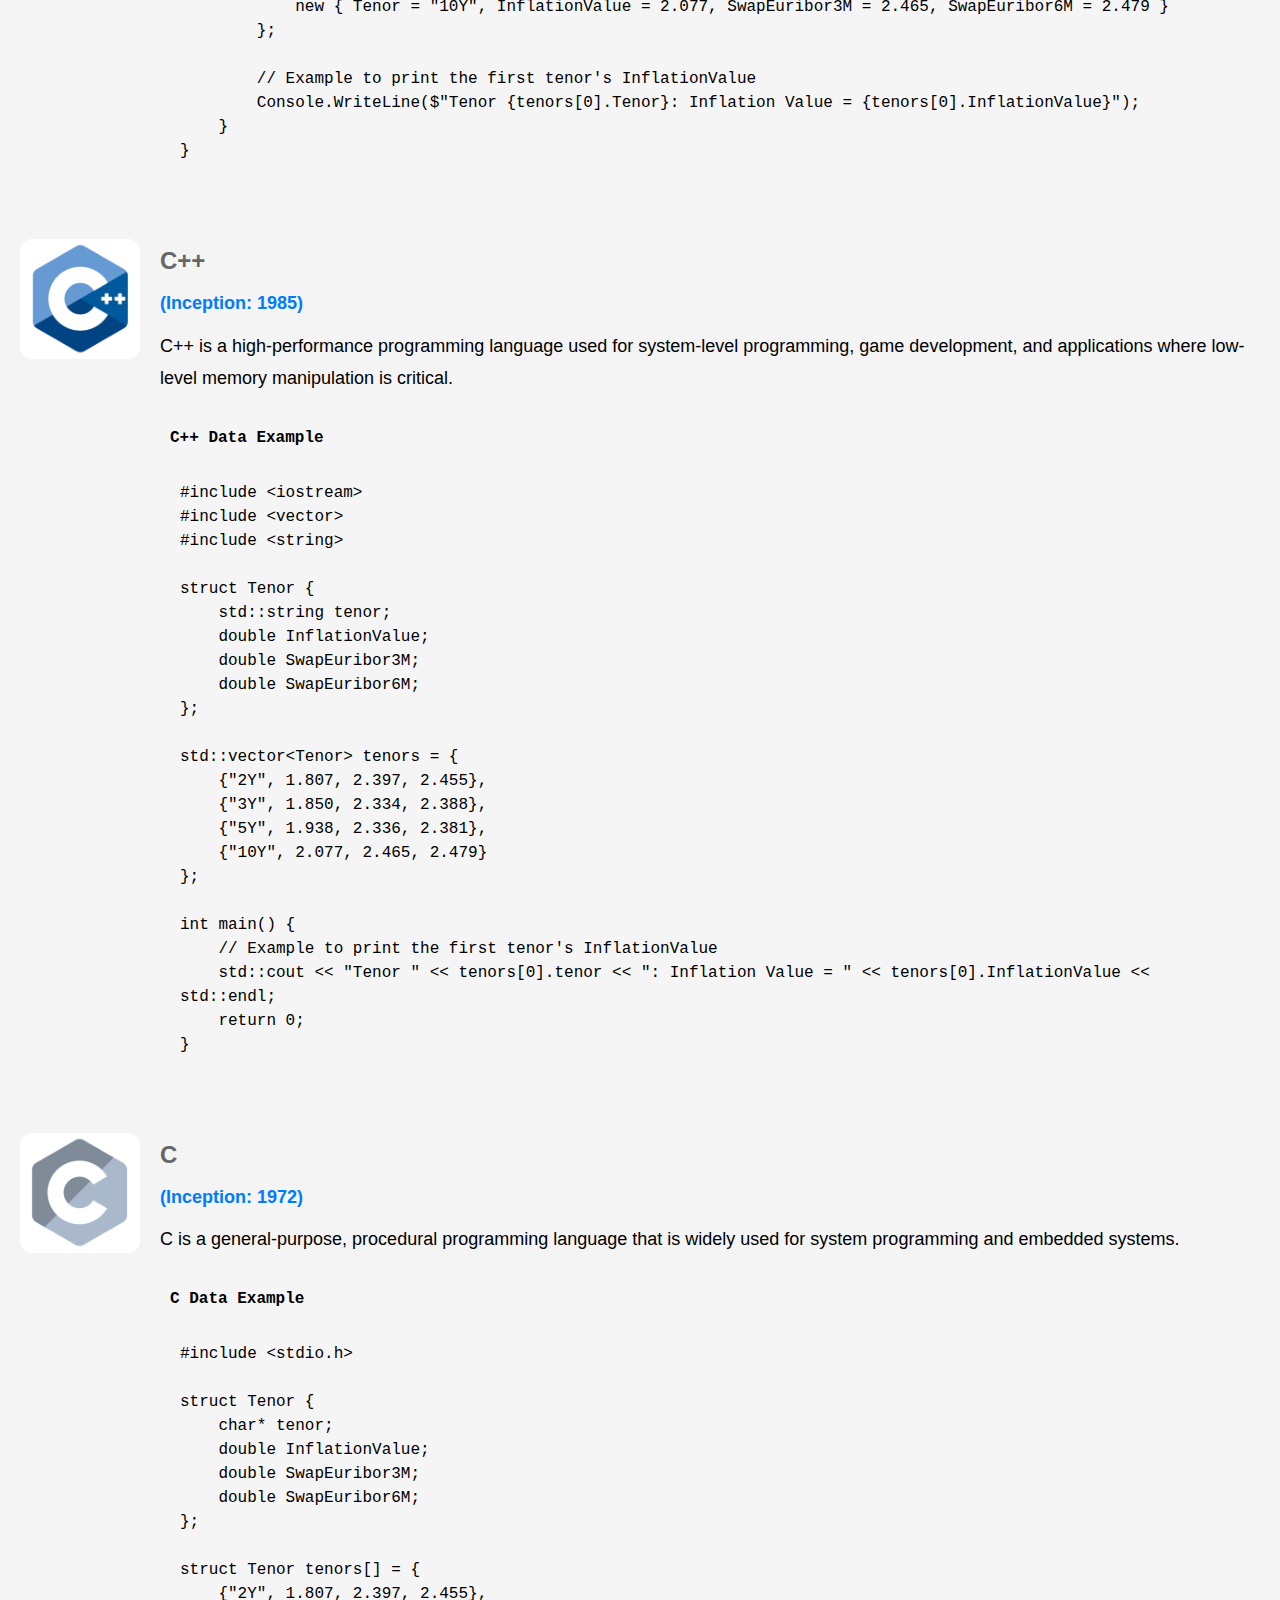
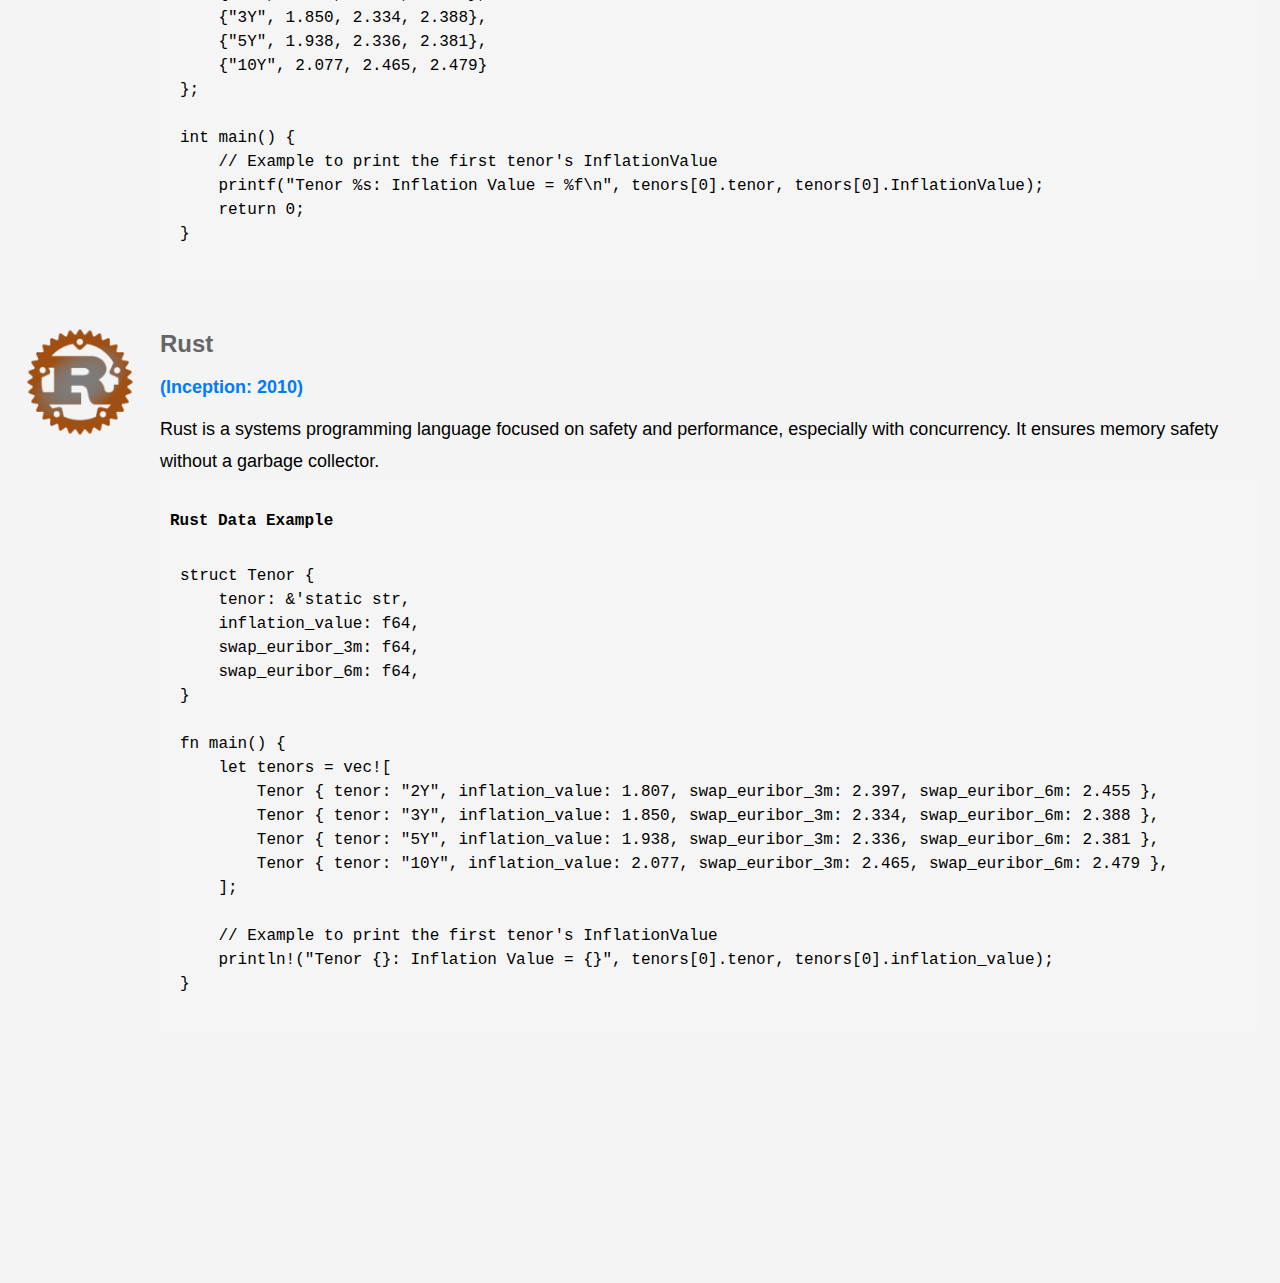
==== commit edb3fcbb: "Version 1.1. Launched!" ====
--- a/LanguageComparison/index.html
+++ b/LanguageComparison/index.html
@@ -5,112 +5,34 @@
     <meta name="viewport" content="width=device-width, initial-scale=1.0">
     <title>Euro Swaps: Inflation and Interest Rates</title>
 
-    <style>
-        body {
-            font-family: Arial, sans-serif;
-            margin: 0;
-            padding: 20px;
-            line-height: 1.8;
-            background-color: #f4f4f4;
-            font-size: 18px;
-        }
-
-        section {
-            margin-top: 40px;
-            padding: 20px;
-            background-color: #fff;
-            border-radius: 5px;
-            box-shadow: 0 2px 5px rgba(0, 0, 0, 0.1);
-        }
-
-        .grid-container {
-            display: grid;
-            grid-template-columns: 120px 1fr; /* Two columns: icon (120px) and content (1fr) */
-            grid-gap: 20px;
-            align-items: start;
-        }
-
-        .icon-large {
-            grid-row: span 3;
-            max-width: 120px;
-            height: auto;
-        }
-
-        .content {
-            grid-column: 2;
-        }
-
-        h2, h3, p {
-            margin: 0;
-        }
-
-        h2 {
-            font-size: 24px;
-        }
-
-        h3 {
-            font-size: 18px;
-            color: #007BFF;
-            margin: 5px 0;
-        }
-
-        p {
-            font-size: 18px;
-            margin-top: 10px;
-        }
-
-        /* Code block for Rust */
-        .code-block {
-            margin-top: 20px;
-        }
-
-            /* Titles for code blocks */
-            .code-block h4 {
-                font-size: 18px;
-                margin-bottom: 10px;
-                color: #333;
-            }
-
-        pre {
-            background-color: #f5f5f5;
-            padding: 10px;
-            border-radius: 5px;
-            overflow-x: auto;
-            font-family: 'Courier New', Courier, monospace;
-            font-size: 16px;
-            line-height: 1.5;
-        }
-
-        code {
-            white-space: pre-wrap;
-        }
-    </style>
-
-
-
+    <!-- Link to external CSS file -->
+    <link rel="stylesheet" href="styles.css">
 </head>
 <body>
 
-    <!-- Updated Header with title and subtitle -->
+    <!-- Updated Header with ChatGPT icon and OpenAI link -->
     <header>
-        <h1>Euro Swaps</h1>
-        <h2>Inflation and Interest Rates</h2>
-        <h3>Multi-lingual Comparison</h3>
+        <div class="header-content">
+            <h1>Euro Swaps</h1>
+            <h2>Inflation and Interest Rates</h2>
+            <h3>Multi-lingual Comparison</h3>
+        </div>
+
     </header>
 
     <!-- Navigation with custom icons for all items -->
-    <nav>
+    <nav class="nav-center">
         <table>
             <tr>
                 <td><a href="#excel"><img src="images/Excel256x256.png" class="icon-large" alt="Excel Icon"> Excel</a></td>
                 <td><a href="#opendoc"><img src="images/ExcelOpenDoc256x256.png" class="icon-large" alt="OpenDoc Icon"> Excel OpenDoc 2005</a></td>
             </tr>
             <tr>
-                <td><a href="#xloper"><img src="images/ManagedXLL.png" class="icon-large" alt="XlOper Icon"> XlOper / ManagedXLL</a></td>
-                <td><a href="#json"><img src="images/json_icon.png" class="icon-large" alt="JSON Icon"> JSON</a></td>
+                <td><a href="#xloper"><img src="images/ManagedXLL256x256.png" class="icon-large" alt="XlOper Icon"> XlOper / ManagedXLL</a></td>
+                <td><a href="#json"><img src="images/JSON256x256.png" class="icon-large" alt="JSON Icon"> JSON</a></td>
             </tr>
             <tr>
-                <td><a href="#xml"><img src="images/xml_icon.png" class="icon-large" alt="XML Icon"> XML</a></td>
+                <td><a href="#xml"><img src="images/XML256x256.png" class="icon-large" alt="XML Icon"> XML</a></td>
                 <td><a href="#python"><img src="images/Python256x256.png" class="icon-large" alt="Python Icon"> Python</a></td>
             </tr>
             <tr>
@@ -119,7 +41,7 @@
             </tr>
             <tr>
                 <td><a href="#c"><img src="images/C256x256.png" class="icon-large" alt="C Icon"> C</a></td>
-                <td><a href="#rust"><img src="images/rust_icon.png" class="icon-large" alt="Rust Icon"> Rust</a></td>
+                <td><a href="#rust"><img src="images/Rust256x256.png" class="icon-large" alt="Rust Icon"> Rust</a></td>
             </tr>
         </table>
     </nav>
@@ -152,7 +74,9 @@
     <section id="opendoc">
         <div class="grid-container">
             <!-- Icon in the first column, spanning 3 rows -->
-            <img src="images/ExcelOpenDoc256x256.png" class="icon-large" alt="OpenDoc Icon">
+            <div>
+                <img src="images/ExcelOpenDoc256x256.png" class="icon-large" alt="OpenDoc Icon">
+            </div>
 
             <!-- Heading and content in the second column -->
             <div class="content">
@@ -173,22 +97,21 @@
                     <div class="code-block">
                         <h4>sharedStrings.xml</h4>
                         <pre><code>&lt;sst xmlns=&quot;http://schemas.openxmlformats.org/spreadsheetml/2006/main&quot; count=&quot;13&quot; uniqueCount=&quot;11&quot;&gt;
-    &lt;si&gt;
-        &lt;t&gt;Inflation&lt;/t&gt;
-    &lt;/si&gt;
-    &lt;si&gt;
-        &lt;t&gt;IRS&lt;/t&gt;
-    &lt;/si&gt;
-    &lt;si&gt;
-        &lt;t&gt;Swap&lt;/t&gt;
-    &lt;/si&gt;
-    &lt;si&gt;
-        &lt;t&gt;Euribor&lt;/t&gt;
-    &lt;/si&gt;
-    &lt;si&gt;
-        &lt;t&gt;Euro HICP&lt;/t&gt;
-    &lt;/si&gt;
-    <!-- Additional code here -->
+&lt;si&gt;
+    &lt;t&gt;Inflation&lt;/t&gt;
+&lt;/si&gt;
+&lt;si&gt;
+    &lt;t&gt;IRS&lt;/t&gt;
+&lt;/si&gt;
+&lt;si&gt;
+    &lt;t&gt;Swap&lt;/t&gt;
+&lt;/si&gt;
+&lt;si&gt;
+    &lt;t&gt;Euribor&lt;/t&gt;
+&lt;/si&gt;
+&lt;si&gt;
+    &lt;t&gt;Euro HICP&lt;/t&gt;
+&lt;/si&gt;
 &lt;/sst&gt;
                     </code></pre>
                     </div>
@@ -197,22 +120,22 @@
                     <div class="code-block">
                         <h4>worksheets\sheet1.xml</h4>
                         <pre><code>&lt;worksheet xmlns=&quot;http://schemas.openxmlformats.org/&quot;&gt;
-    &lt;dimension ref=&quot;A1:D8&quot;/&gt;
-
-    &lt;row r=&quot;4&quot; spans=&quot;1:4&quot; ht=&quot;15&quot; thickBot=&quot;1&quot; x14ac:dyDescent=&quot;0.4&quot;&gt;
-        &lt;c r=&quot;A4&quot; s=&quot;2&quot; t=&quot;s&quot;&gt;
-            &lt;v&gt;7&lt;/v&gt;
-        &lt;/c&gt;
-        &lt;c r=&quot;B4&quot; s=&quot;3&quot;&gt;
-            &lt;v&gt;1.807&lt;/v&gt;
-        &lt;/c&gt;
-        &lt;c r=&quot;C4&quot; s=&quot;3&quot;&gt;
-            &lt;v&gt;2.398&lt;/v&gt;
-        &lt;/c&gt;
-        &lt;c r=&quot;D4&quot; s=&quot;3&quot;&gt;
-            &lt;v&gt;2.455&lt;/v&gt;
-        &lt;/c&gt;
-    &lt;/row&gt;
+&lt;dimension ref=&quot;A1:D8&quot;/&gt;
+
+&lt;row r=&quot;4&quot; spans=&quot;1:4&quot; ht=&quot;15&quot; thickBot=&quot;1&quot; x14ac:dyDescent=&quot;0.4&quot;&gt;
+    &lt;c r=&quot;A4&quot; s=&quot;2&quot; t=&quot;s&quot;&gt;
+        &lt;v&gt;7&lt;/v&gt;
+    &lt;/c&gt;
+    &lt;c r=&quot;B4&quot; s=&quot;3&quot;&gt;
+        &lt;v&gt;1.807&lt;/v&gt;
+    &lt;/c&gt;
+    &lt;c r=&quot;C4&quot; s=&quot;3&quot;&gt;
+        &lt;v&gt;2.398&lt;/v&gt;
+    &lt;/c&gt;
+    &lt;c r=&quot;D4&quot; s=&quot;3&quot;&gt;
+        &lt;v&gt;2.455&lt;/v&gt;
+    &lt;/c&gt;
+&lt;/row&gt;
 &lt;/worksheet&gt;
                     </code></pre>
                     </div>
@@ -220,6 +143,7 @@
             </div>
         </div>
     </section>
+
 
 
 
@@ -258,7 +182,7 @@
     <section id="json">
         <div class="grid-container">
             <!-- Icon in the first column, spanning 3 rows -->
-            <img src="images/json_icon.png" class="icon-large" alt="JSON Icon">
+            <img src="images/JSON256x256.png" class="icon-large" alt="JSON Icon">
 
             <!-- Heading and content in the second column -->
             <div class="content">
@@ -308,7 +232,7 @@
     <section id="xml">
         <div class="grid-container">
             <!-- Icon in the first column, spanning 3 rows -->
-            <img src="images/xml_icon.png" class="icon-large" alt="XML Icon">
+            <img src="images/XML256x256.png" class="icon-large" alt="XML Icon">
 
             <!-- Heading and content in the second column -->
             <div class="content">
@@ -526,7 +450,7 @@
     <section id="rust">
         <div class="grid-container">
             <!-- Icon in the first column, spanning 3 rows -->
-            <img src="images/rust_icon.png" class="icon-large" alt="Rust Icon">
+            <img src="images/Rust256x256.png" class="icon-large" alt="Rust Icon">
 
             <!-- Heading and content in the second column -->
             <div class="content">
--- a/LanguageComparison/styles.css
+++ b/LanguageComparison/styles.css
@@ -0,0 +1,176 @@
+/* Body and layout styles */
+body {
+    font-family: Arial, sans-serif;
+    margin: 0;
+    padding: 20px;
+    line-height: 1.8;
+    background-color: #f4f4f4;
+    font-size: 18px;
+}
+
+/* Header styling */
+header {
+    display: flex;
+    flex-direction: column; /* Stack title and ChatGPT link vertically */
+    align-items: center; /* Center all items in the header */
+    margin-bottom: 20px;
+}
+
+/* Center the title and header text */
+.header-content {
+    text-align: center;
+    margin-bottom: 20px;
+}
+
+h1 {
+    margin: 0;
+    font-size: 36px;
+}
+
+h2, h3 {
+    margin: 0;
+}
+
+h2 {
+    font-size: 24px;
+    color: #666;
+}
+
+h3 {
+    font-size: 18px;
+    color: #007BFF;
+}
+
+/* ChatGPT icon link styles */
+.chatgpt-link {
+    display: flex;
+    flex-direction: column; /* Stack icon and text vertically */
+    align-items: center; /* Center the icon and text */
+    margin-top: 20px; /* Add space above */
+    margin-bottom: 20px; /* Add space below */
+}
+
+    .chatgpt-link img {
+        max-width: 60px; /* Set the size of the icon */
+        height: auto;
+    }
+
+    .chatgpt-link span {
+        margin-top: 10px; /* Space between icon and text */
+        font-size: 18px;
+        color: #007BFF;
+        text-align: center;
+    }
+
+/* Navigation styling */
+.nav-center {
+    text-align: center;
+}
+
+table {
+    margin: 0 auto; /* Center the table */
+}
+
+.icon-large {
+    max-width: 80px;
+    height: auto;
+    display: block;
+    margin: 0 auto 10px auto; /* Center icons and add space below */
+}
+
+td {
+    text-align: center;
+    padding: 10px;
+}
+
+a {
+    text-decoration: none;
+    color: #007BFF;
+}
+
+    a:hover {
+        text-decoration: underline;
+    }
+
+/* Section container styles for content (left-aligned) */
+/* Ensure sections are left-aligned using a grid for icon and content */
+section .grid-container {
+    display: grid;
+    grid-template-columns: 120px 1fr; /* Icon takes 120px, content takes remaining space */
+    grid-gap: 20px;
+    align-items: start;
+}
+
+
+
+/* Grid layout for sections */
+.grid-container {
+    display: grid;
+    grid-template-columns: 120px 1fr; /* Two columns: icon (120px) and content (1fr) */
+    grid-gap: 20px;
+    align-items: start;
+}
+
+.icon-large {
+    grid-row: span 3;
+    max-width: 120px;
+    height: auto;
+}
+
+.content {
+    grid-column: 2;
+}
+
+/* Heading and paragraph styles */
+h2, h3, p {
+    margin: 0;
+}
+
+h2 {
+    font-size: 24px;
+}
+
+h3 {
+    font-size: 18px;
+    color: #007BFF;
+    margin: 5px 0;
+}
+
+p {
+    font-size: 18px;
+    margin-top: 10px;
+}
+
+/* Code block styles */
+/* Align code blocks side by side */
+.code-blocks {
+    display: grid;
+    grid-template-columns: 1fr 1fr; /* Two equal-width columns for code blocks */
+    gap: 20px; /* Space between code blocks */
+}
+
+/* Styling for individual code blocks */
+.code-block {
+    background-color: #f5f5f5;
+    padding: 10px;
+    border-radius: 5px;
+    overflow-x: auto;
+    font-family: 'Courier New', Courier, monospace;
+    font-size: 16px;
+    line-height: 1.5;
+}
+
+/* Code styling with fixed-width font */
+pre {
+    background-color: #f5f5f5;
+    padding: 10px;
+    border-radius: 5px;
+    overflow-x: auto;
+    font-family: 'Courier New', Courier, monospace;
+    font-size: 16px;
+    line-height: 1.5;
+}
+
+code {
+    white-space: pre-wrap;
+}
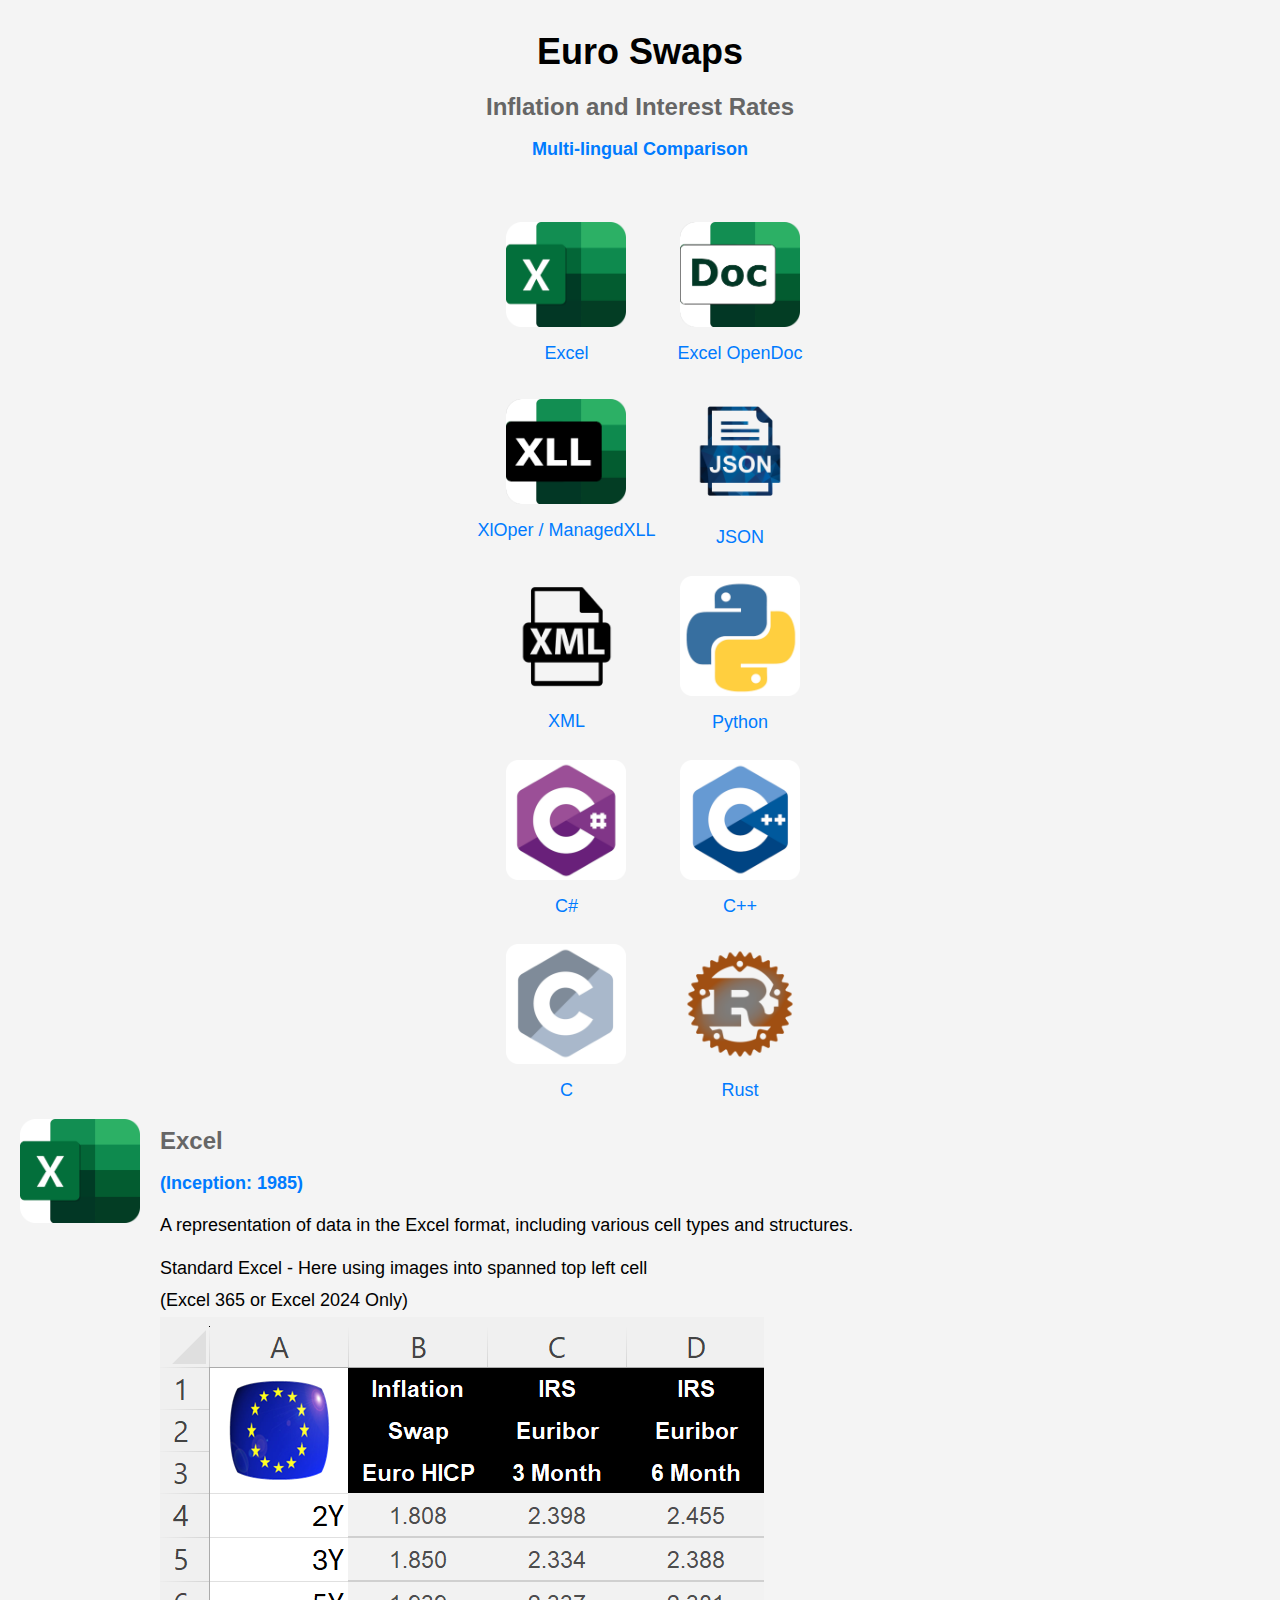
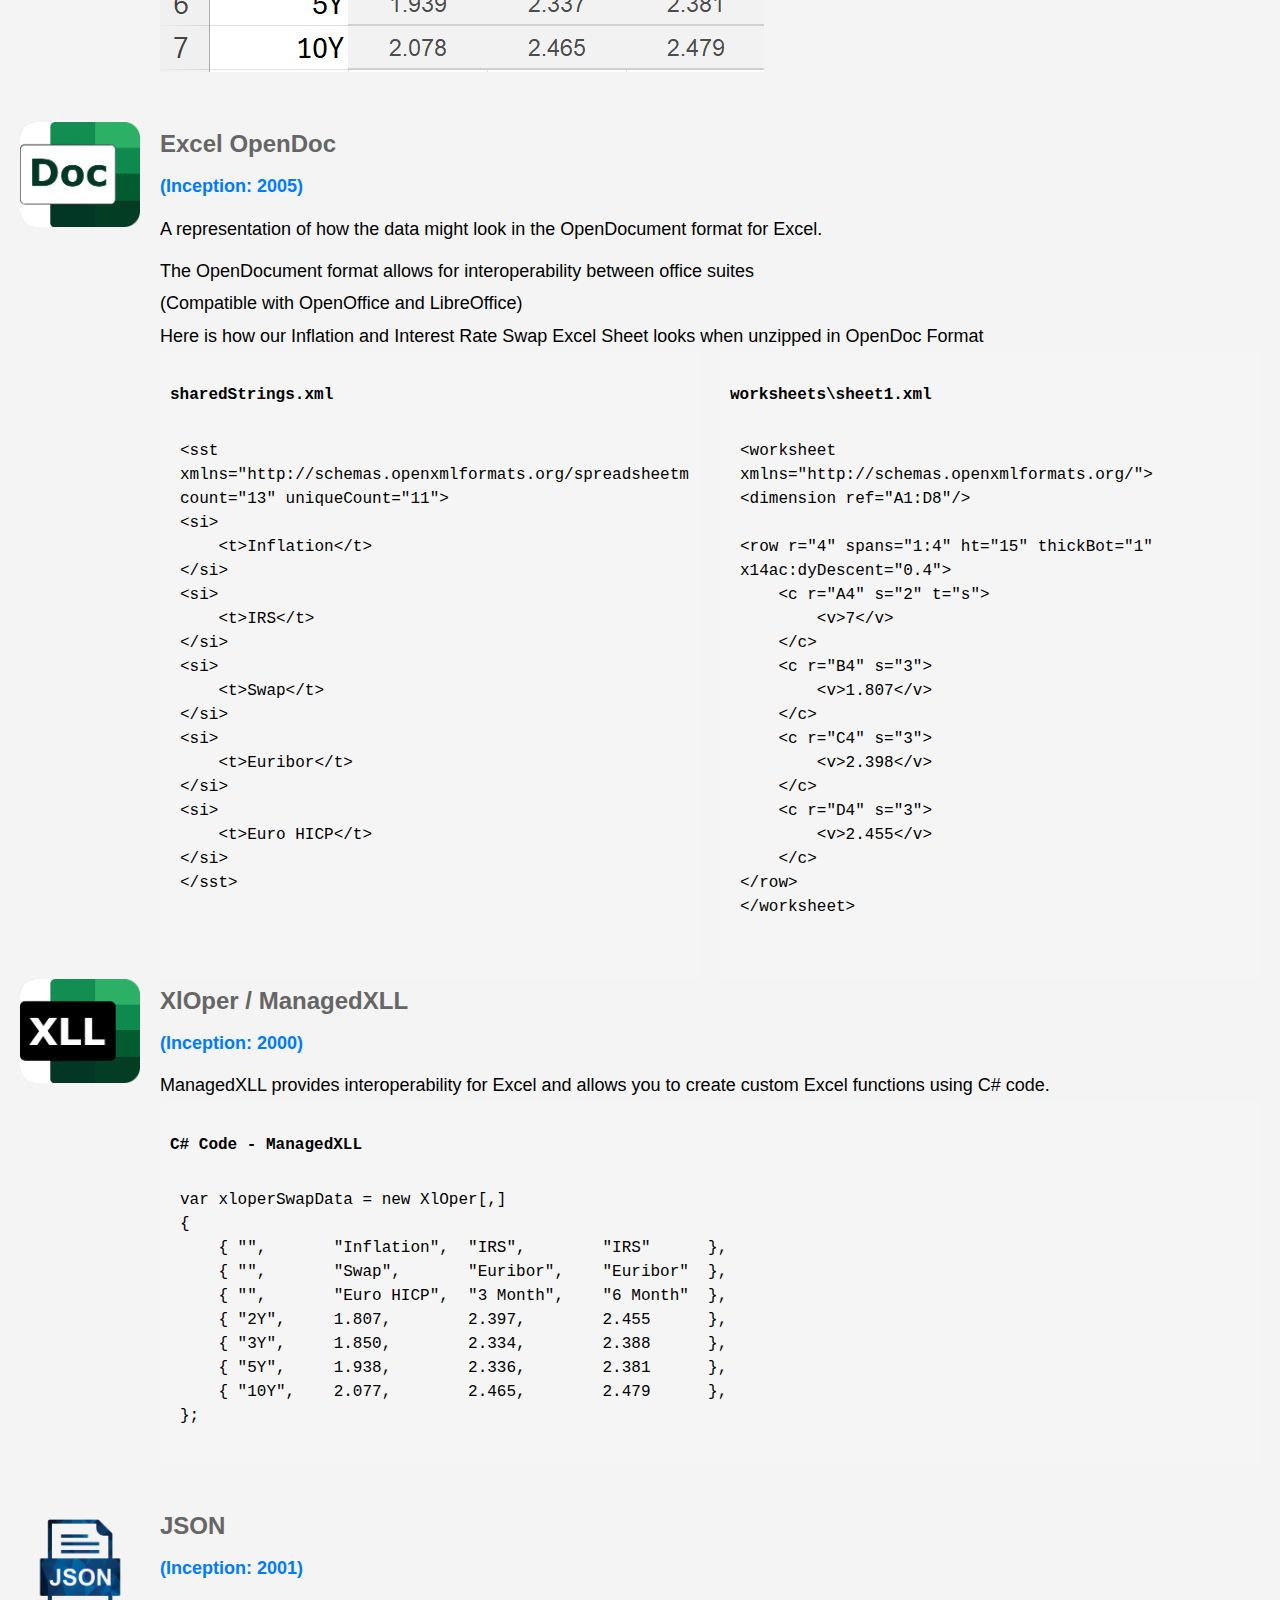
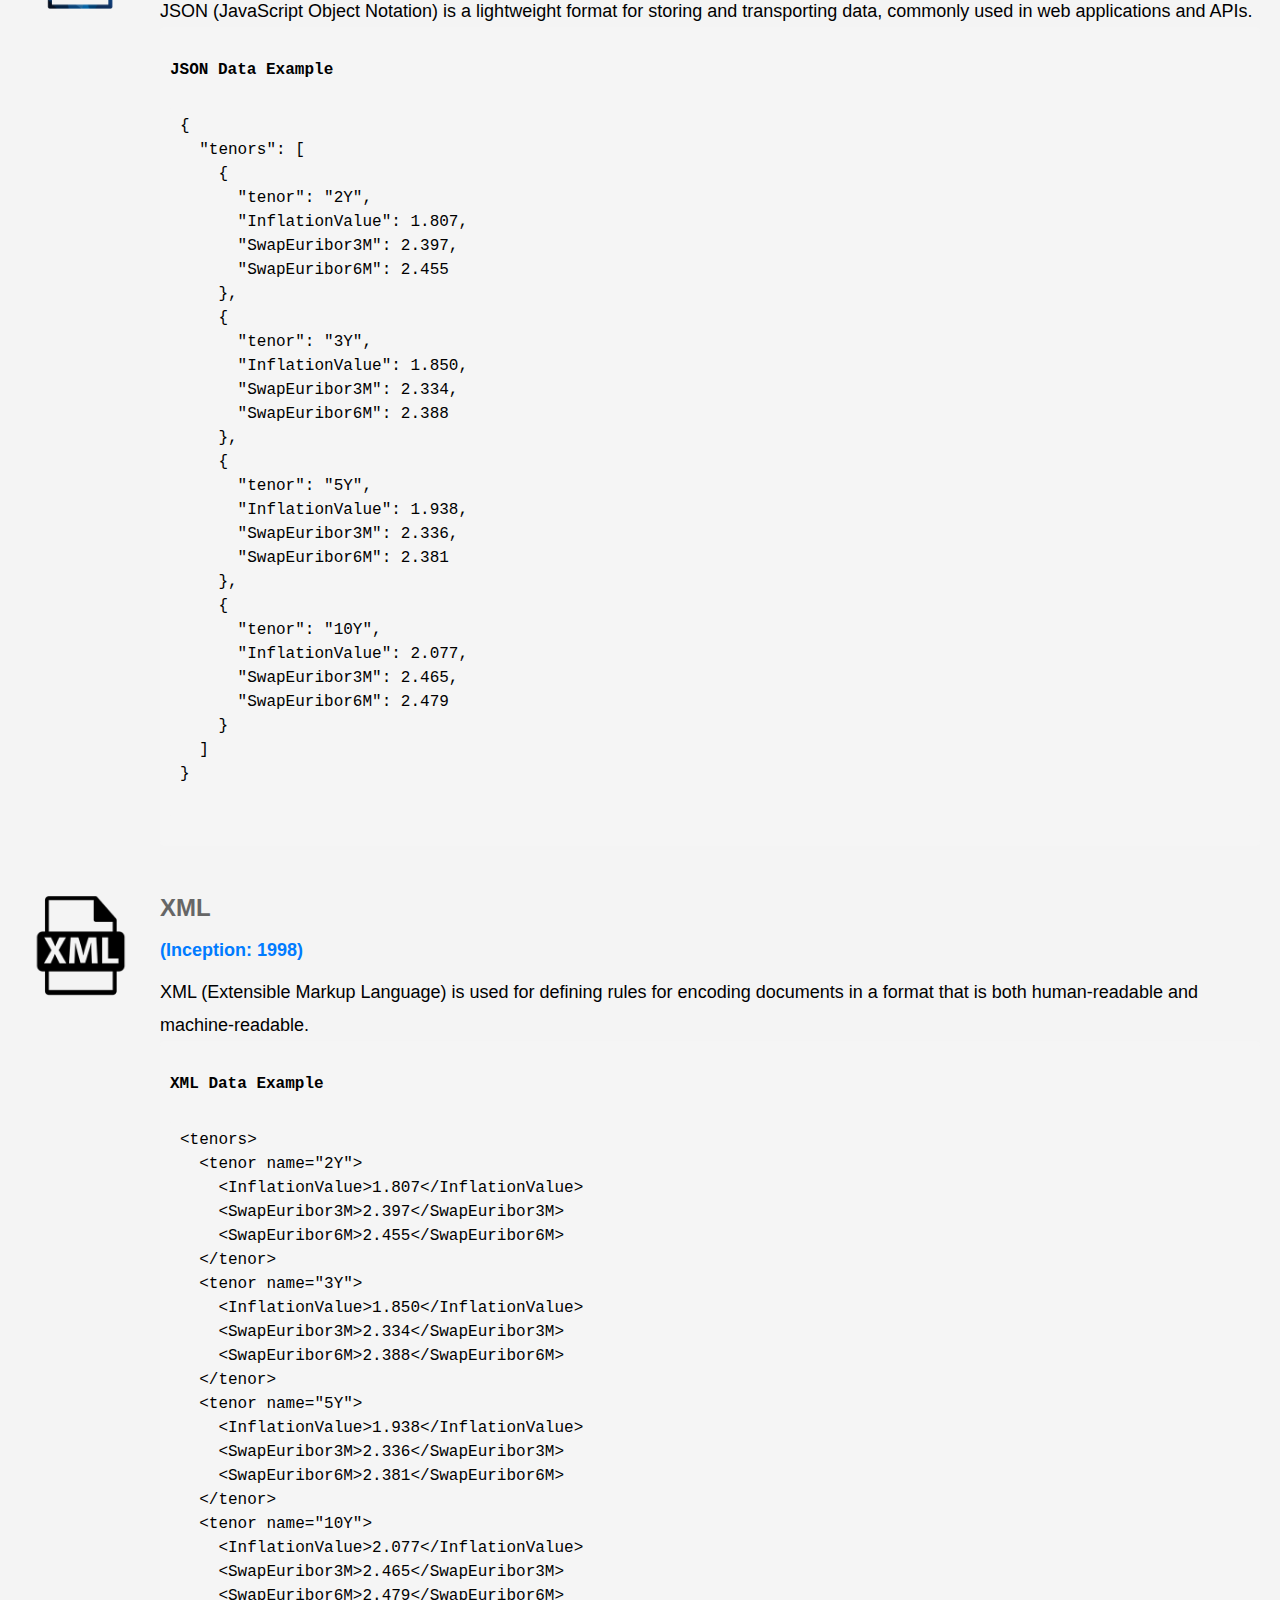
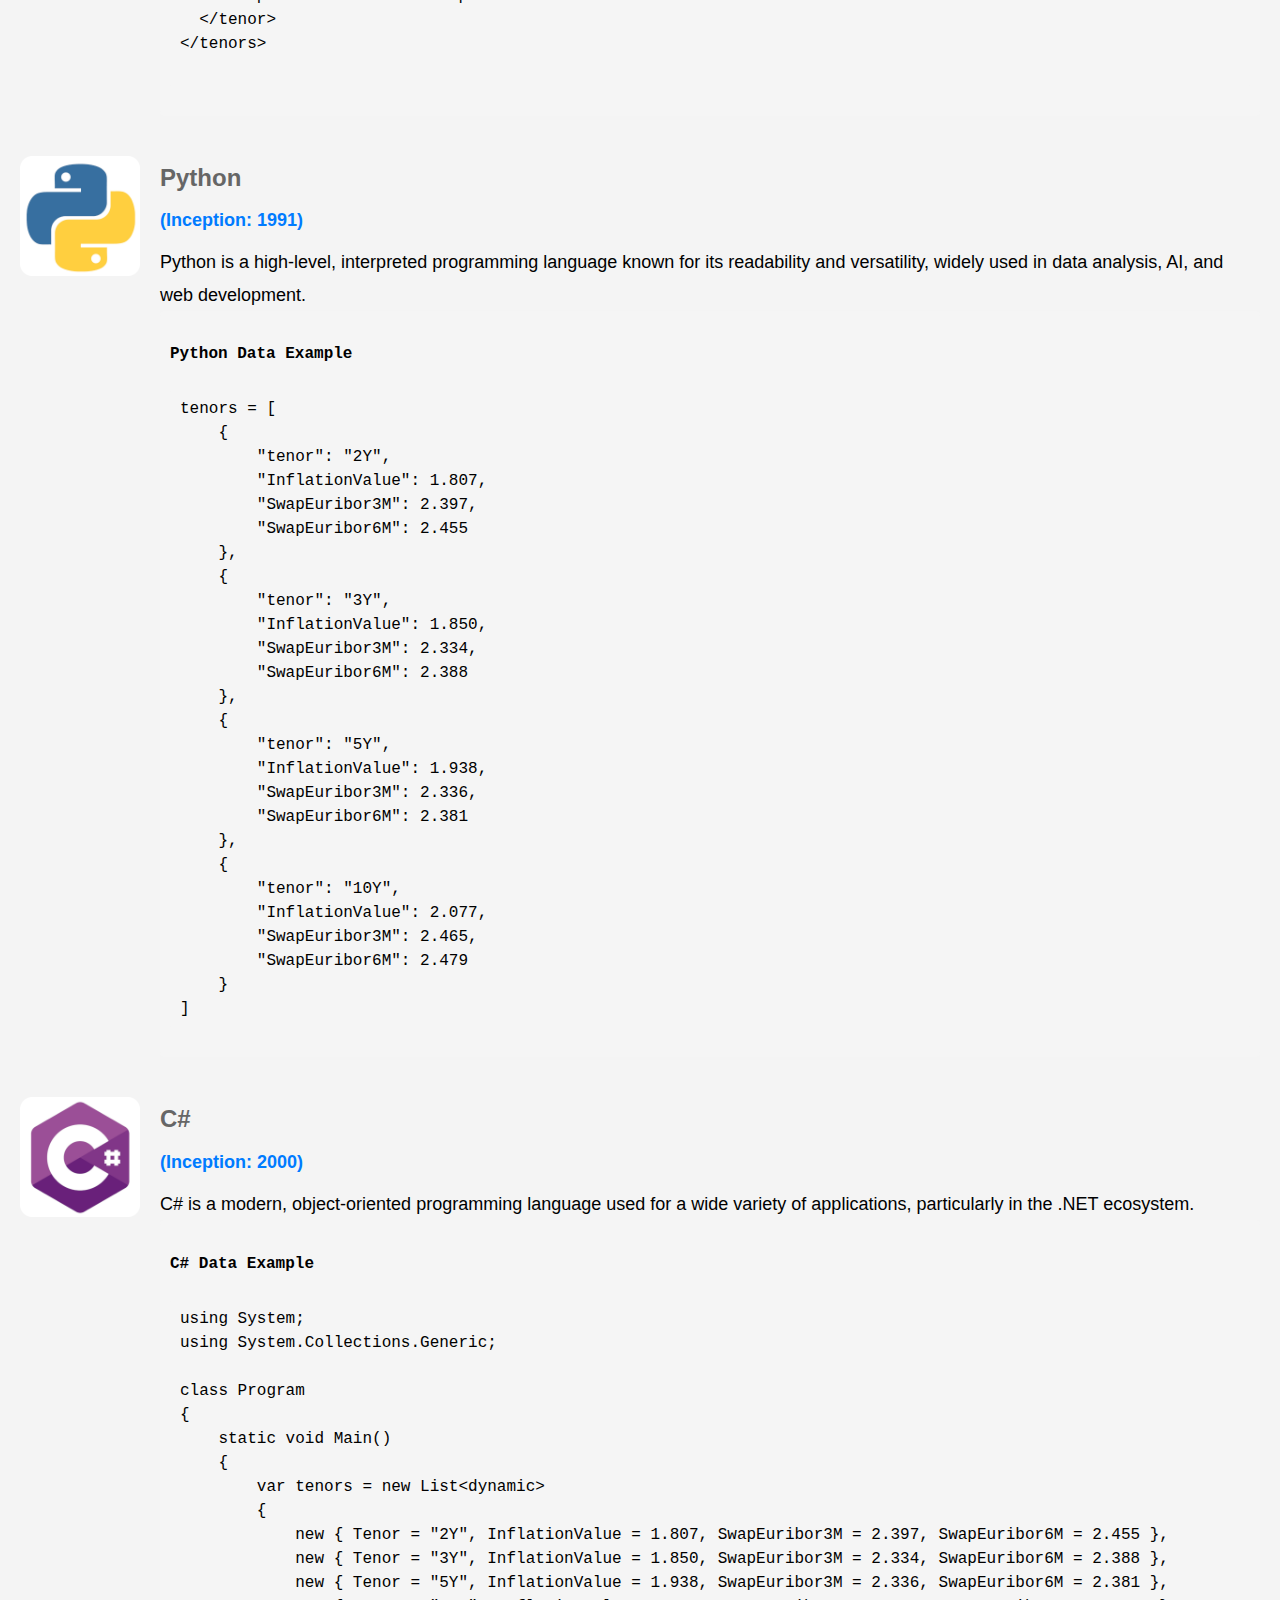
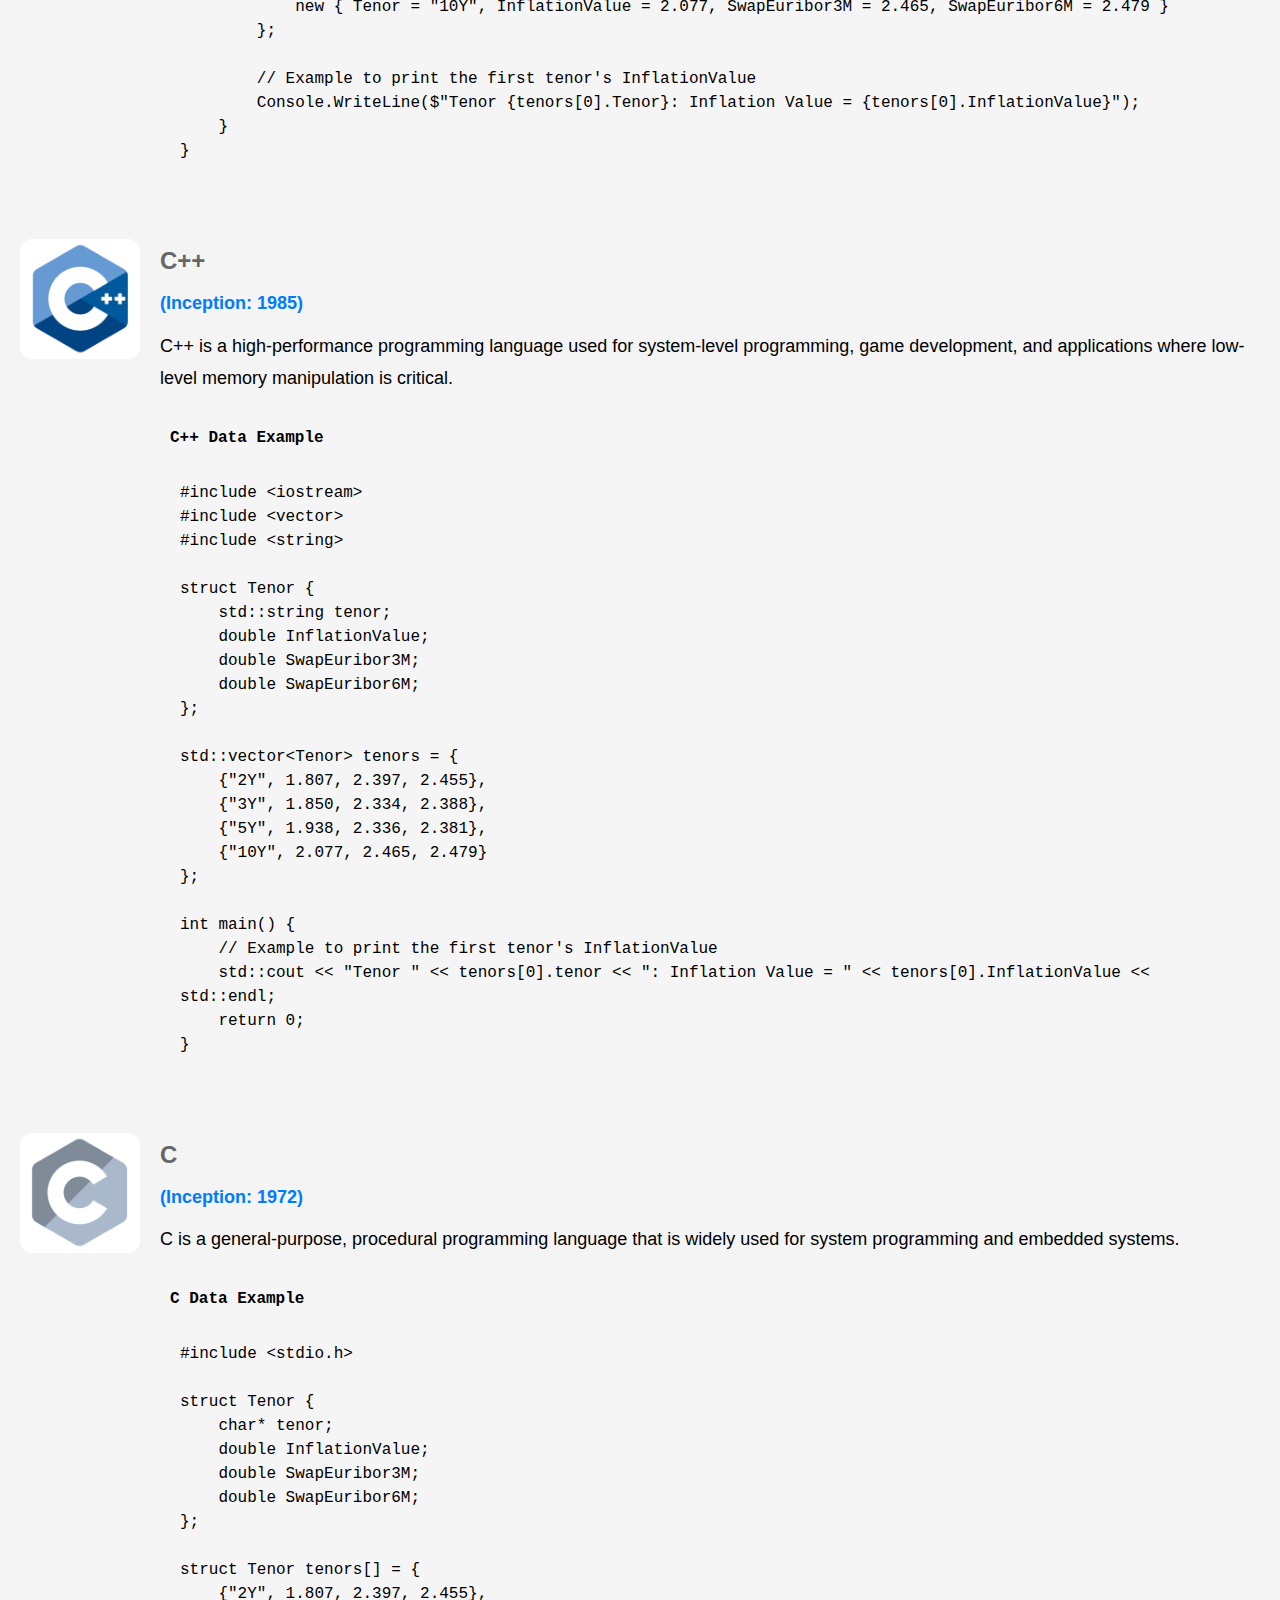
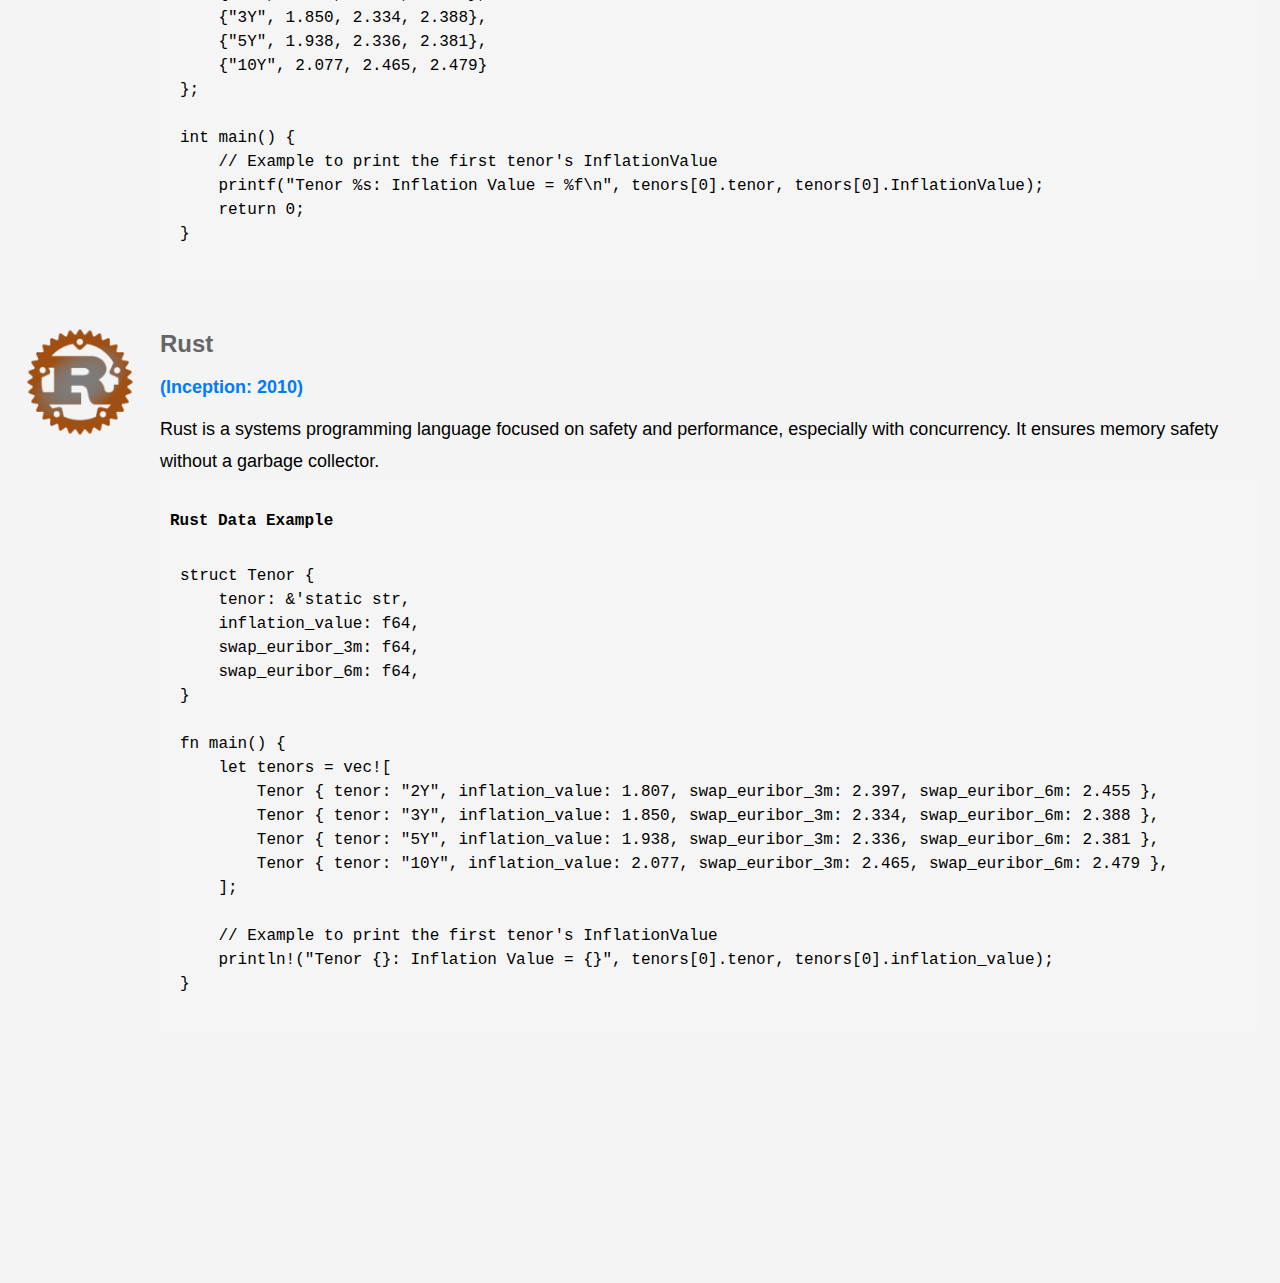
==== commit 2aa55082: "remove 2005 from OpenDoc" ====
--- a/LanguageComparison/index.html
+++ b/LanguageComparison/index.html
@@ -25,7 +25,7 @@
         <table>
             <tr>
                 <td><a href="#excel"><img src="images/Excel256x256.png" class="icon-large" alt="Excel Icon"> Excel</a></td>
-                <td><a href="#opendoc"><img src="images/ExcelOpenDoc256x256.png" class="icon-large" alt="OpenDoc Icon"> Excel OpenDoc 2005</a></td>
+                <td><a href="#opendoc"><img src="images/ExcelOpenDoc256x256.png" class="icon-large" alt="OpenDoc Icon"> Excel OpenDoc</a></td>
             </tr>
             <tr>
                 <td><a href="#xloper"><img src="images/ManagedXLL256x256.png" class="icon-large" alt="XlOper Icon"> XlOper / ManagedXLL</a></td>
